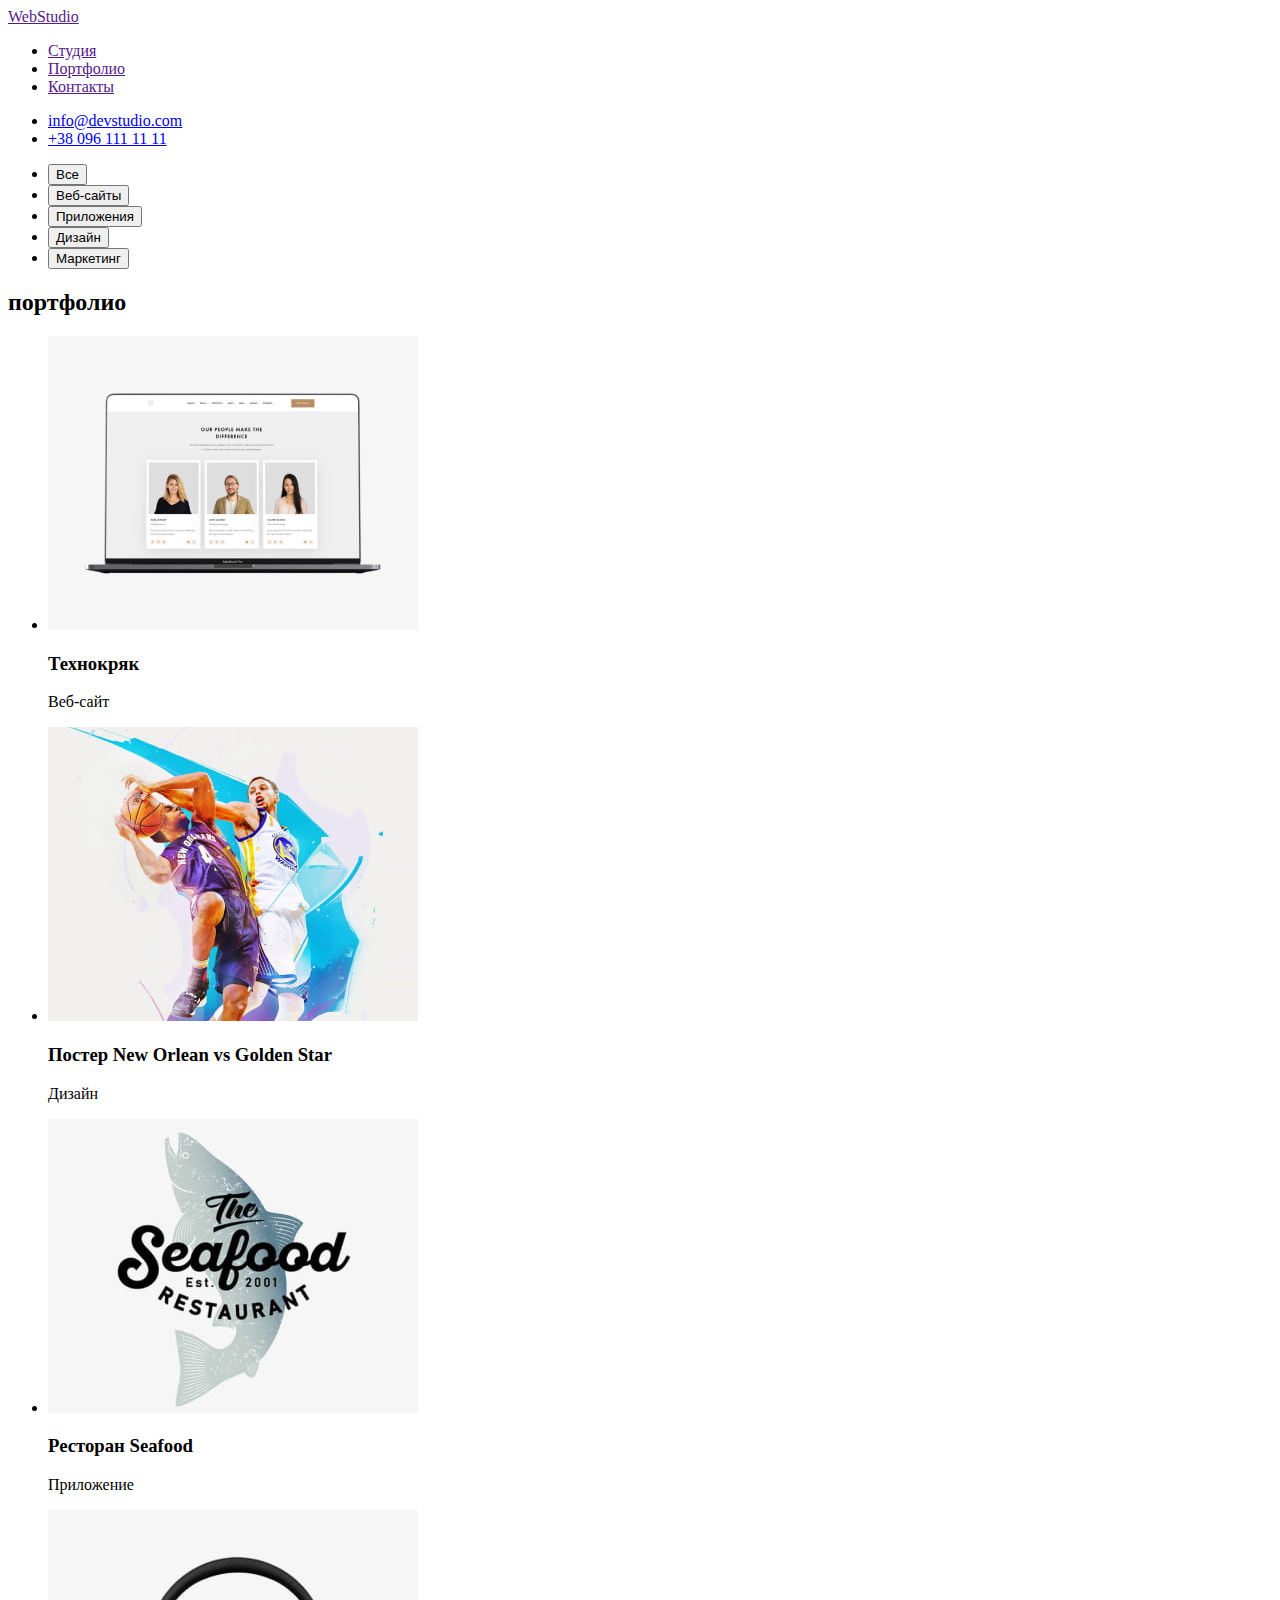
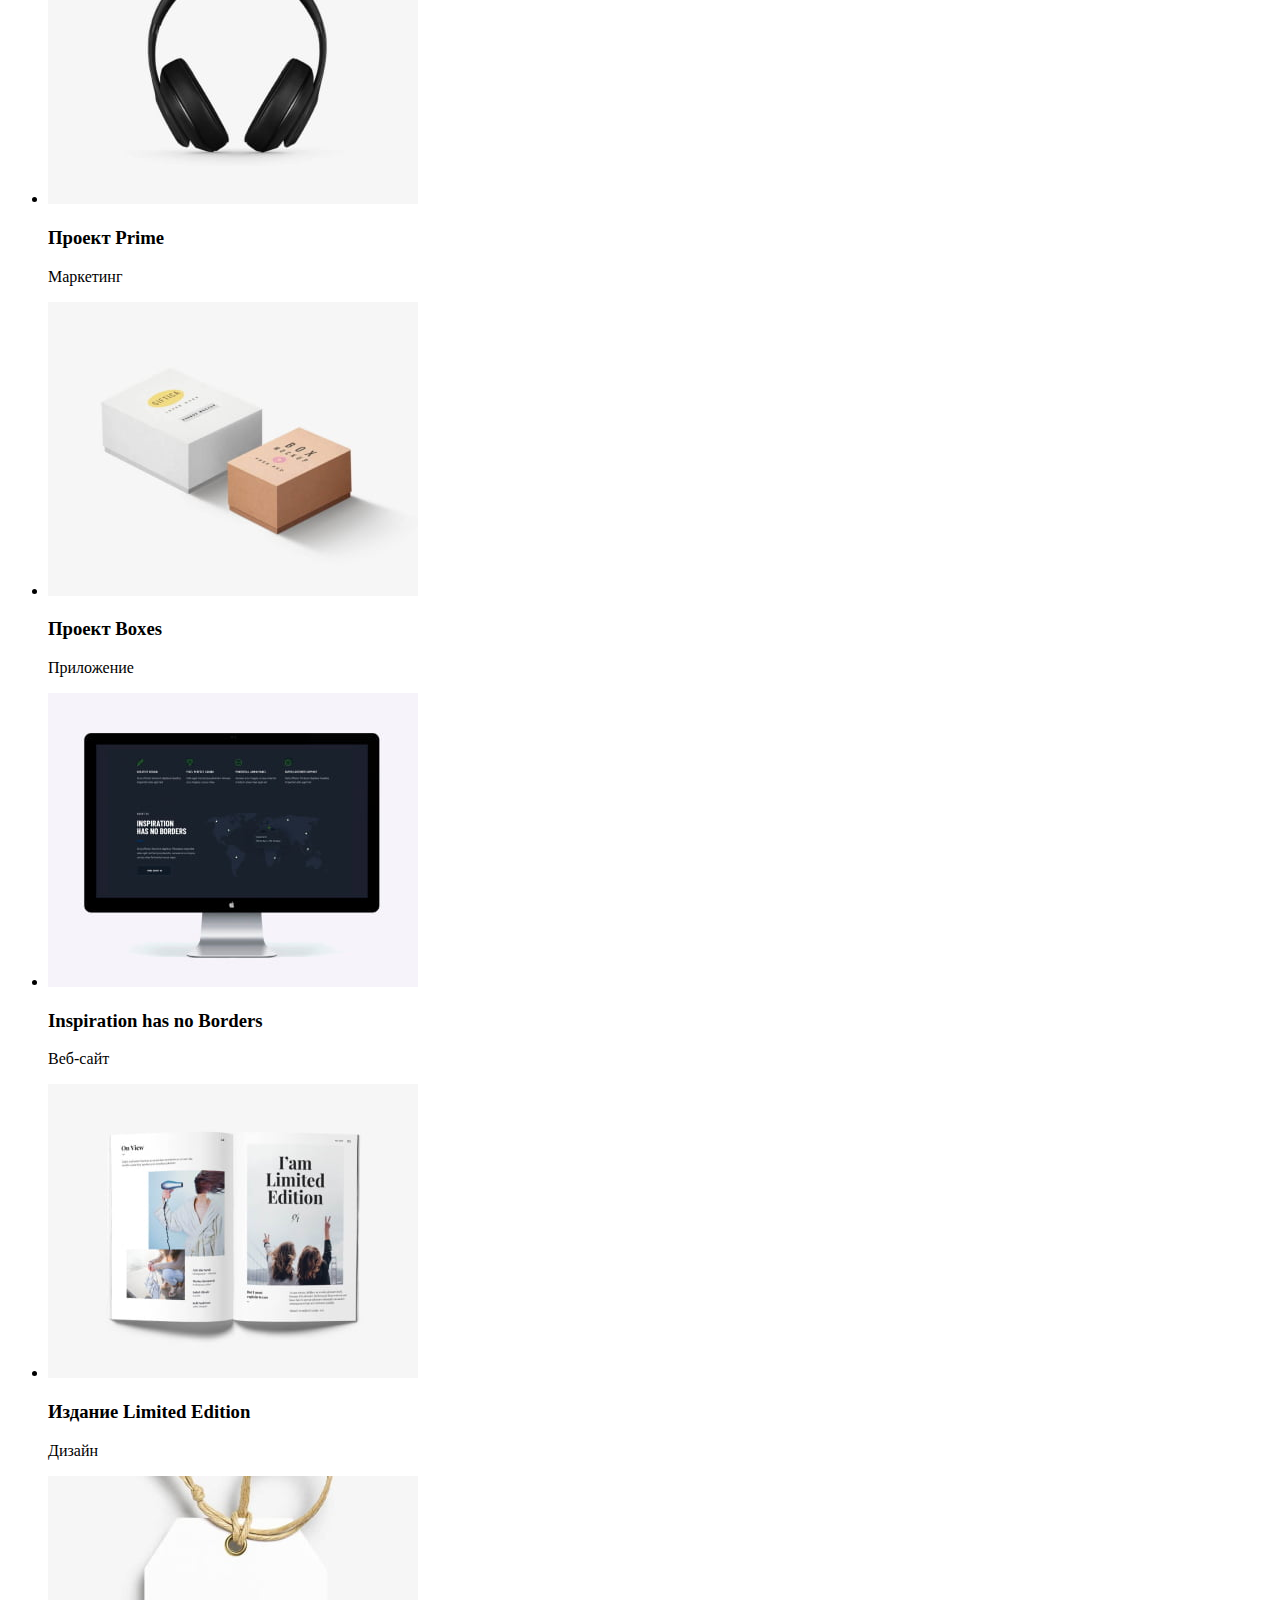
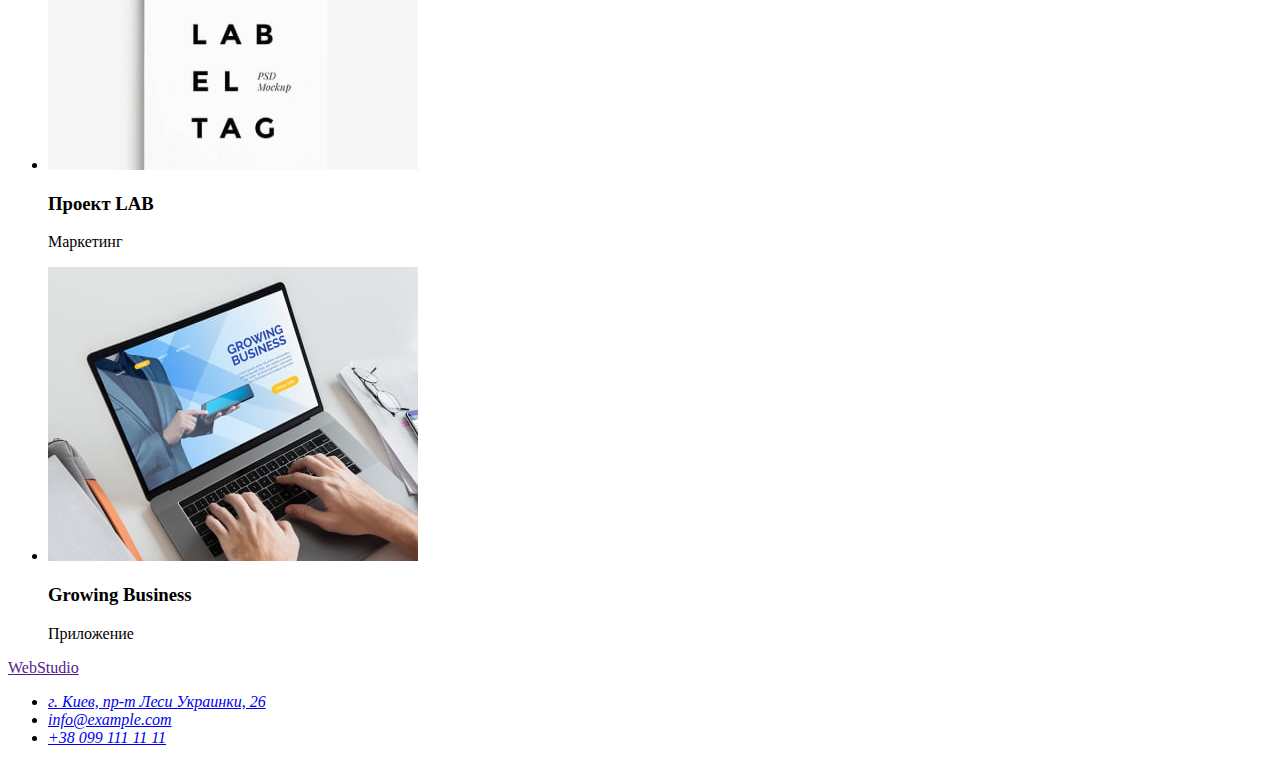
==== portfolio.html @ 06f31176 "Добавляет разметку страницы портфолио" ====
<!DOCTYPE html>
<html lang="ru">
<head>
    <meta charset="UTF-8">
    <meta http-equiv="X-UA-Compatible" content="IE=edge">
    <meta name="viewport" content="width=device-width, initial-scale=1.0">
    <title>Document</title>
</head>
<body>
    <!-- Шапка страницы -->
    <header>
        <nav>
            <a href="">WebStudio</a>
            <ul>
                <li><a href="">Студия</a></li>
                <li><a href="">Портфолио</a></li>
                <li><a href="">Контакты</a></li>
            </ul>
        </nav>
        <ul>
            <li><a href="mailto:info@devstudio.com">info@devstudio.com</a></li>
            <li><a href="tel:+380961111111">+38 096 111 11 11</a></li>
        </ul>
    </header>

    <main>

        <!-- Фильтр портфолио (список кнопок) -->
        <section>
            <ul>
                <li><button type="button">Все</button></li>
                <li><button type="button">Веб-сайты</button></li>
                <li><button type="button">Приложения</button></li>
                <li><button type="button">Дизайн</button></li>
                <li><button type="button">Маркетинг</button></li>
            </ul>
        </section>
        
        <!-- Портфолио -->
        <section>
            <h2>портфолио</h2>

            <ul>
                <li>
                    <img src="./images/tehnokryak.jpg" alt="Веб-сайт Технокряк" width="370" height="294">
                    <h3>Технокряк</h3>
                    <p>Веб-сайт</p>
                </li>
                <li>
                    <img src="./images/poster-new-orlean.jpg" alt="постер два баскетболиста" width="370" height="294">
                    <h3>Постер New Orlean vs Golden Star</h3>
                    <p>Дизайн</p>
                </li>
                <li>
                    <img src="./images/restoran-seafood.jpg" alt="логотип ресторана" width="370" height="294">
                    <h3>Ресторан Seafood</h3>
                    <p>Приложение</p>
                </li>
                <li>
                    <img src="./images/project-prime.jpg" alt="наушники" width="370" height="294">
                    <h3>Проект Prime</h3>
                    <p>Маркетинг</p>
                </li>
                <li>
                    <img src="./images/project-boxes.jpg" alt="две коробки" width="370" height="294">
                    <h3>Проект Boxes</h3>
                    <p>Приложение</p>
                </li>
                <li>
                    <img src="./images/inspiration-borders.jpg" alt="монитор" width="370" height="294">
                    <h3>Inspiration has no Borders</h3>
                    <p>Веб-сайт</p>
                </li>
                <li>
                    <img src="./images/edition-limited-edition.jpg" alt="открытая книга" width="370" height="294">
                    <h3>Издание Limited Edition</h3>
                    <p>Дизайн</p>
                </li>
                <li>
                    <img src="./images/project-lab.jpg" alt="лейбл" width="370" height="294">
                    <h3>Проект LAB</h3>
                    <p>Маркетинг</p>
                </li>
                <li>
                    <img src="./images/growing-business.jpg" alt="ноутбук" width="370" height="294">
                    <h3>Growing Business</h3>
                    <p>Приложение</p>
                </li>
            </ul>
        </section>

    </main>


    <!-- Футер -->
    <footer>
        <a href="">WebStudio</a>
        <address>
            <ul>
                <li><a href="https://goo.gl/maps/oN1pxfbENTT59FB37">г. Киев, пр-т Леси Украинки, 26</a></li>
                <li><a href="mailto:info@example.com">info@example.com</a></li>
                <li><a href="tel:+380991111111">+38 099 111 11 11</a></li>
            </ul>
        </address>
    </footer>
</body>
</html>
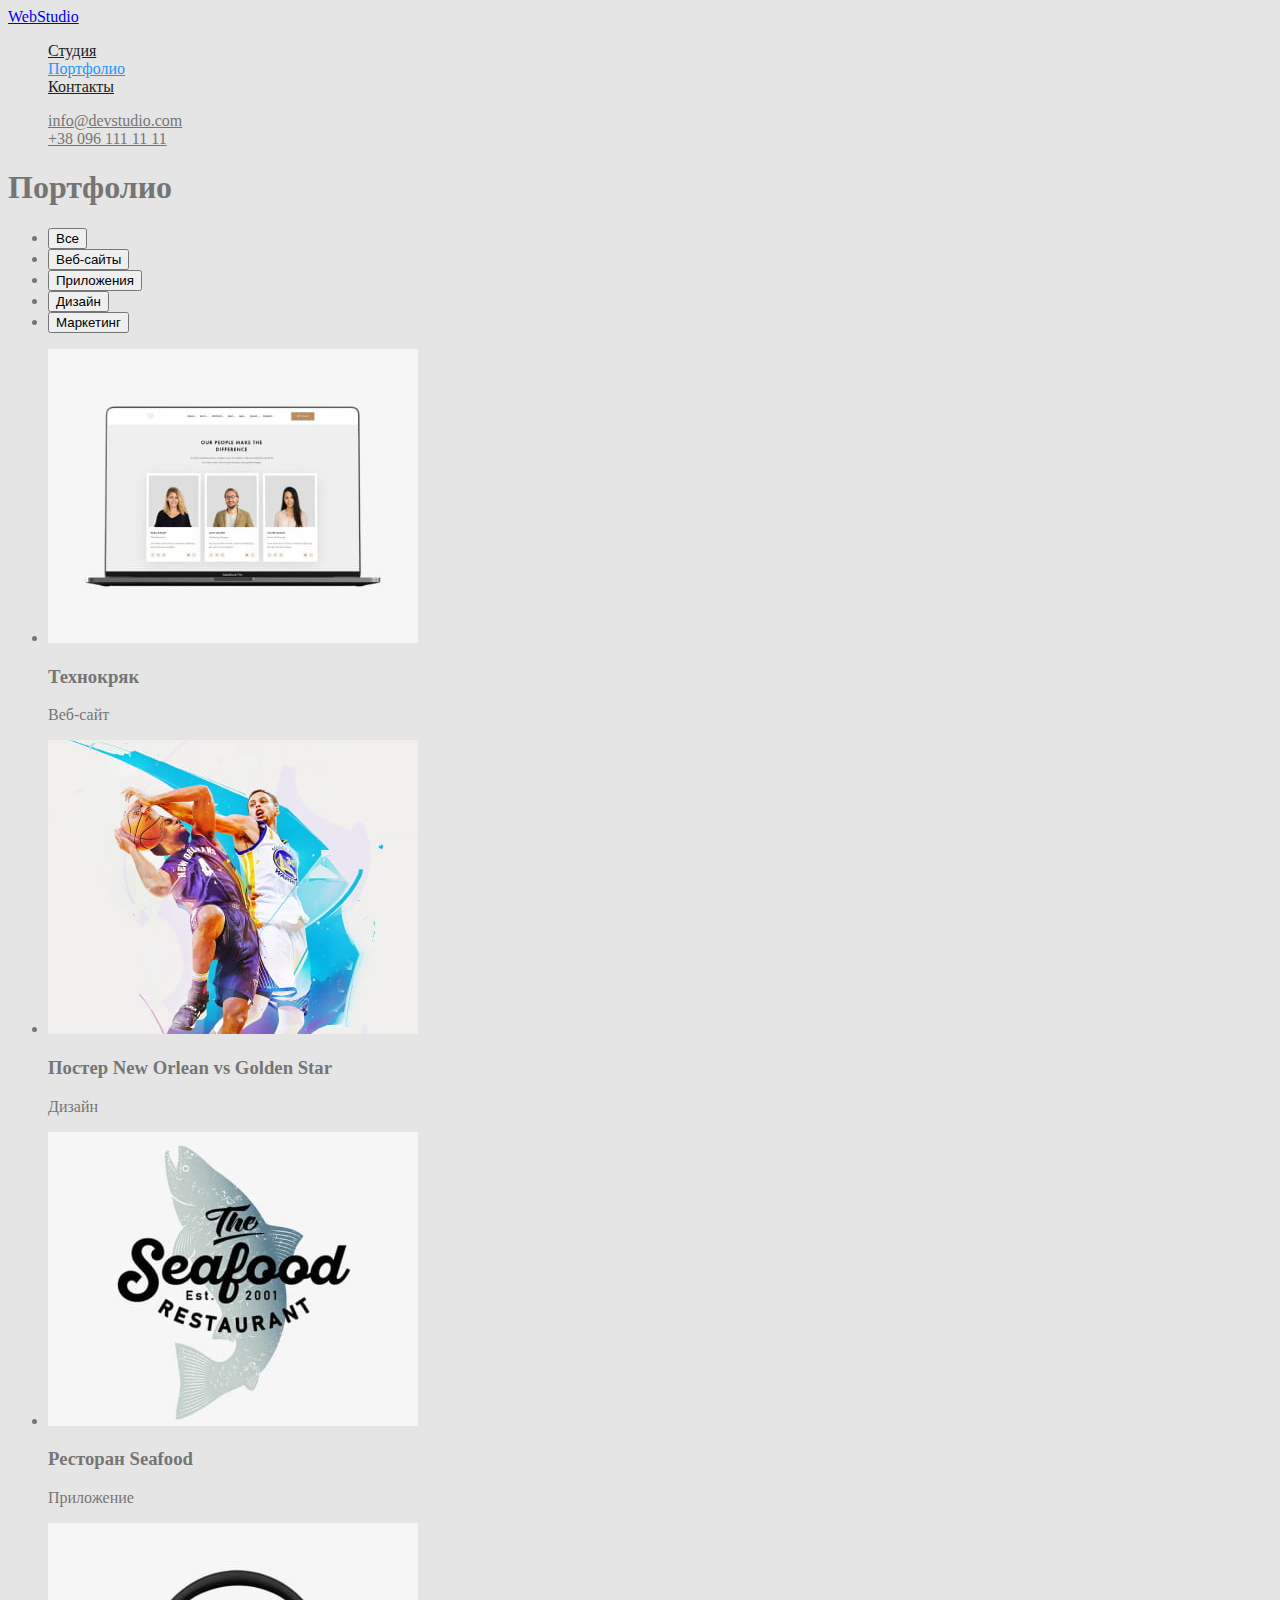
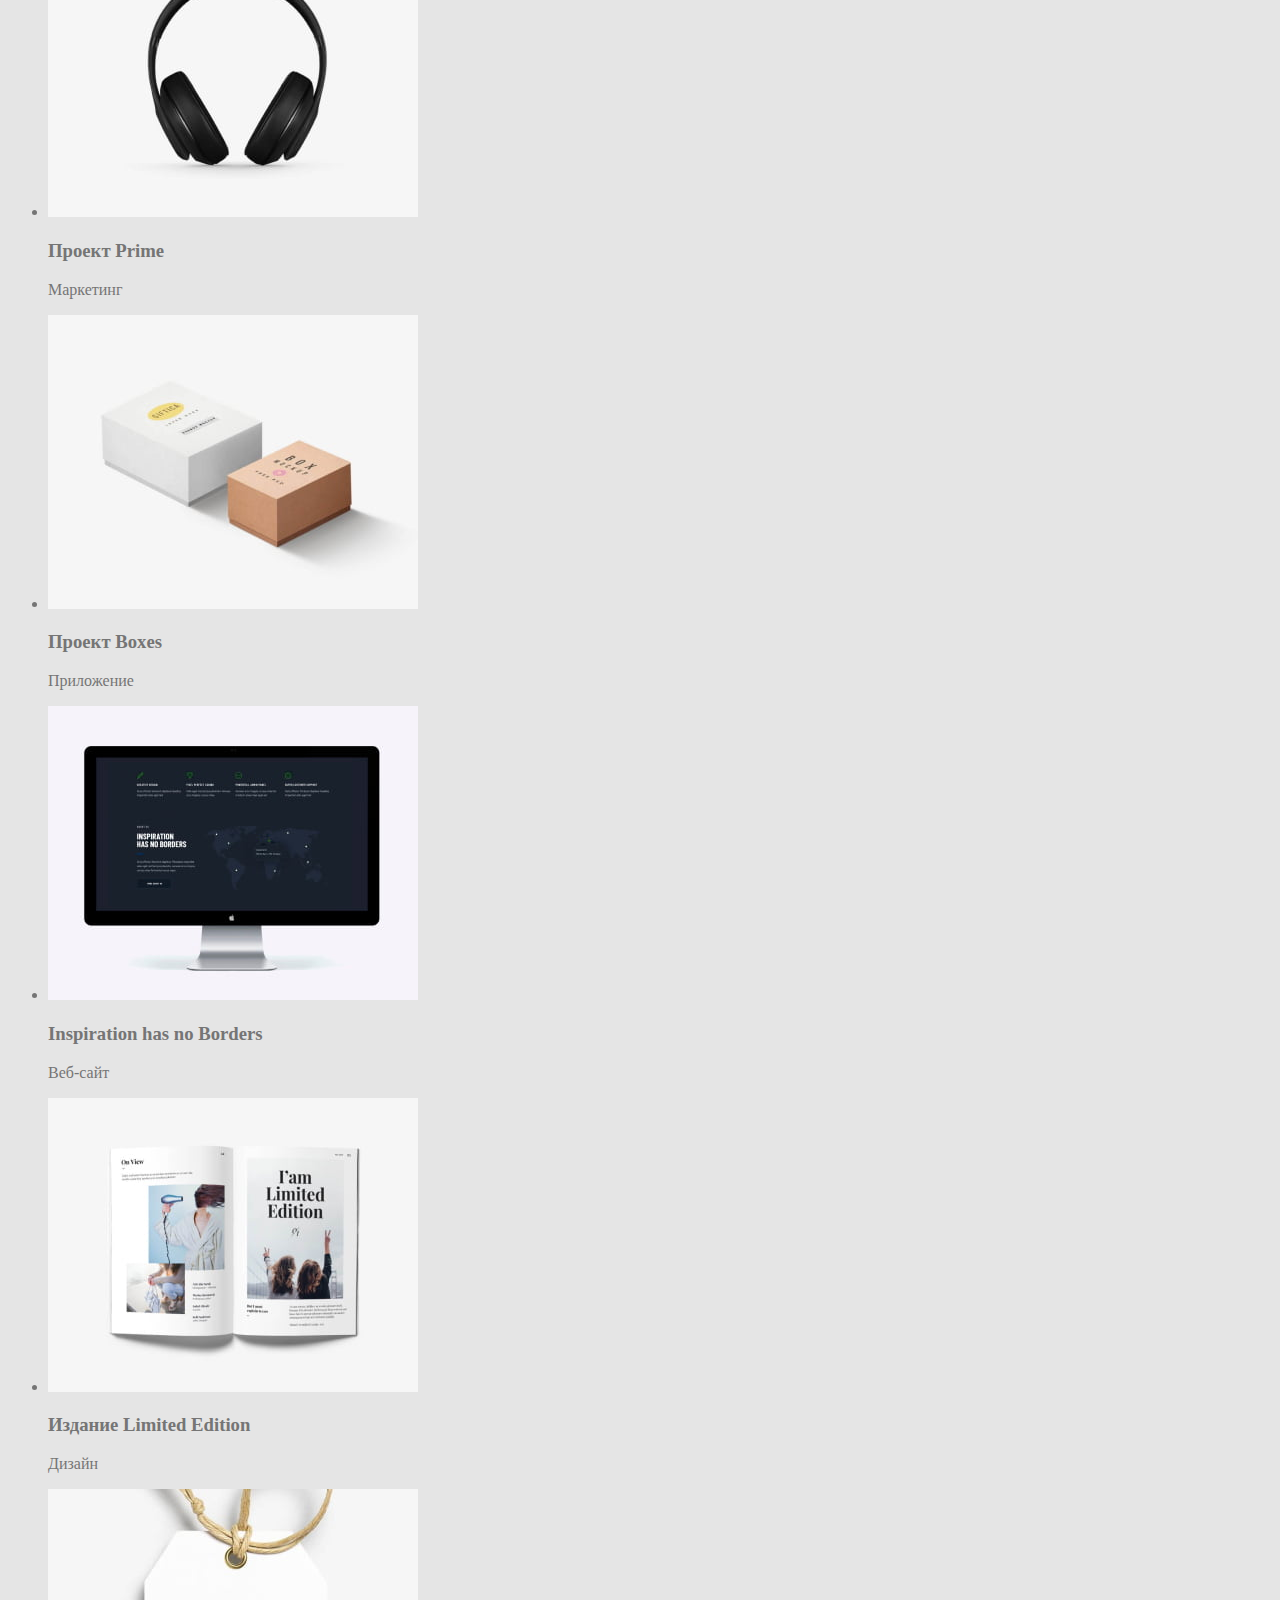
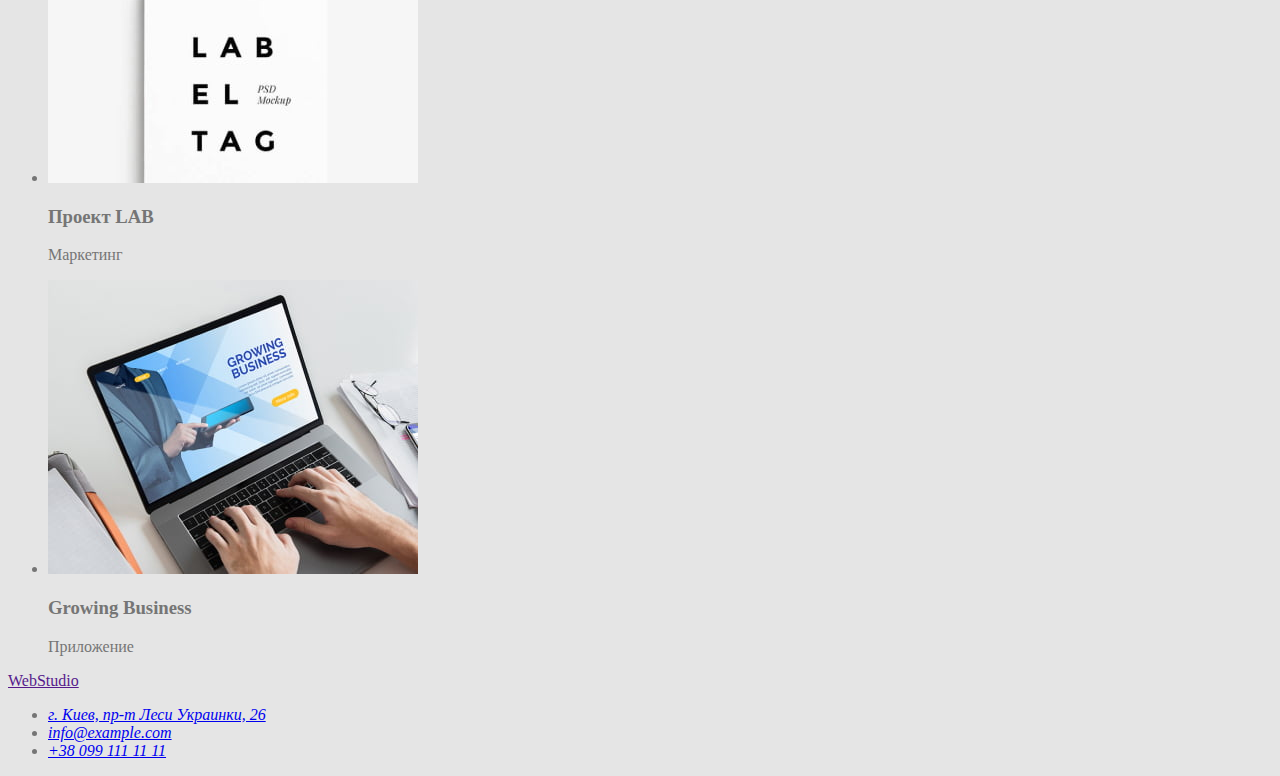
==== commit 4a84e23f: "Добавляет стили цвета на главную страницу" ====
--- a/portfolio.html
+++ b/portfolio.html
@@ -1,107 +1,121 @@
 <!DOCTYPE html>
 <html lang="ru">
-<head>
-    <meta charset="UTF-8">
-    <meta http-equiv="X-UA-Compatible" content="IE=edge">
-    <meta name="viewport" content="width=device-width, initial-scale=1.0">
+  <head>
+    <meta charset="UTF-8" />
+    <meta http-equiv="X-UA-Compatible" content="IE=edge" />
+    <meta name="viewport" content="width=device-width, initial-scale=1.0" />
     <title>Document</title>
-</head>
-<body>
+    <link rel="stylesheet" href="./css/style.css" />
+  </head>
+  <body>
     <!-- Шапка страницы -->
-    <header>
-        <nav>
-            <a href="">WebStudio</a>
-            <ul>
-                <li><a href="">Студия</a></li>
-                <li><a href="">Портфолио</a></li>
-                <li><a href="">Контакты</a></li>
-            </ul>
-        </nav>
-        <ul>
-            <li><a href="mailto:info@devstudio.com">info@devstudio.com</a></li>
-            <li><a href="tel:+380961111111">+38 096 111 11 11</a></li>
+    <header class="page-header">
+      <nav>
+        <a href="./index.html"><span class="logo-color">Web</span>Studio</a>
+        <ul class="site-nav list">
+          <li><a href="./index.html" class="link">Студия</a></li>
+          <li><a href="./portfolio.html" class="link current">Портфолио</a></li>
+          <li><a href="" class="link">Контакты</a></li>
         </ul>
+      </nav>
+      <ul class="contaсt-form list">
+        <li>
+          <a href="mailto:info@devstudio.com" class="link">info@devstudio.com</a>
+        </li>
+        <li><a href="tel:+380961111111" class="link">+38 096 111 11 11</a></li>
+      </ul>
     </header>
 
+    <!-- Примеры работ -->
     <main>
+      <section>
+        <h1>Портфолио</h1>
 
-        <!-- Фильтр портфолио (список кнопок) -->
-        <section>
-            <ul>
-                <li><button type="button">Все</button></li>
-                <li><button type="button">Веб-сайты</button></li>
-                <li><button type="button">Приложения</button></li>
-                <li><button type="button">Дизайн</button></li>
-                <li><button type="button">Маркетинг</button></li>
-            </ul>
-        </section>
-        
-        <!-- Портфолио -->
-        <section>
-            <h2>портфолио</h2>
+        <ul>
+          <li><button type="button">Все</button></li>
+          <li><button type="button">Веб-сайты</button></li>
+          <li><button type="button">Приложения</button></li>
+          <li><button type="button">Дизайн</button></li>
+          <li><button type="button">Маркетинг</button></li>
+        </ul>
 
-            <ul>
-                <li>
-                    <img src="./images/tehnokryak.jpg" alt="Веб-сайт Технокряк" width="370" height="294">
-                    <h3>Технокряк</h3>
-                    <p>Веб-сайт</p>
-                </li>
-                <li>
-                    <img src="./images/poster-new-orlean.jpg" alt="постер два баскетболиста" width="370" height="294">
-                    <h3>Постер New Orlean vs Golden Star</h3>
-                    <p>Дизайн</p>
-                </li>
-                <li>
-                    <img src="./images/restoran-seafood.jpg" alt="логотип ресторана" width="370" height="294">
-                    <h3>Ресторан Seafood</h3>
-                    <p>Приложение</p>
-                </li>
-                <li>
-                    <img src="./images/project-prime.jpg" alt="наушники" width="370" height="294">
-                    <h3>Проект Prime</h3>
-                    <p>Маркетинг</p>
-                </li>
-                <li>
-                    <img src="./images/project-boxes.jpg" alt="две коробки" width="370" height="294">
-                    <h3>Проект Boxes</h3>
-                    <p>Приложение</p>
-                </li>
-                <li>
-                    <img src="./images/inspiration-borders.jpg" alt="монитор" width="370" height="294">
-                    <h3>Inspiration has no Borders</h3>
-                    <p>Веб-сайт</p>
-                </li>
-                <li>
-                    <img src="./images/edition-limited-edition.jpg" alt="открытая книга" width="370" height="294">
-                    <h3>Издание Limited Edition</h3>
-                    <p>Дизайн</p>
-                </li>
-                <li>
-                    <img src="./images/project-lab.jpg" alt="лейбл" width="370" height="294">
-                    <h3>Проект LAB</h3>
-                    <p>Маркетинг</p>
-                </li>
-                <li>
-                    <img src="./images/growing-business.jpg" alt="ноутбук" width="370" height="294">
-                    <h3>Growing Business</h3>
-                    <p>Приложение</p>
-                </li>
-            </ul>
-        </section>
-
+        <ul>
+          <li>
+            <img src="./images/tehnokryak.jpg" alt="Веб-сайт Технокряк" width="370" height="294" />
+            <h3>Технокряк</h3>
+            <p>Веб-сайт</p>
+          </li>
+          <li>
+            <img
+              src="./images/poster-new-orlean.jpg"
+              alt="постер два баскетболиста"
+              width="370"
+              height="294"
+            />
+            <h3>Постер New Orlean vs Golden Star</h3>
+            <p>Дизайн</p>
+          </li>
+          <li>
+            <img
+              src="./images/restoran-seafood.jpg"
+              alt="логотип ресторана"
+              width="370"
+              height="294"
+            />
+            <h3>Ресторан Seafood</h3>
+            <p>Приложение</p>
+          </li>
+          <li>
+            <img src="./images/project-prime.jpg" alt="наушники" width="370" height="294" />
+            <h3>Проект Prime</h3>
+            <p>Маркетинг</p>
+          </li>
+          <li>
+            <img src="./images/project-boxes.jpg" alt="две коробки" width="370" height="294" />
+            <h3>Проект Boxes</h3>
+            <p>Приложение</p>
+          </li>
+          <li>
+            <img src="./images/inspiration-borders.jpg" alt="монитор" width="370" height="294" />
+            <h3>Inspiration has no Borders</h3>
+            <p>Веб-сайт</p>
+          </li>
+          <li>
+            <img
+              src="./images/edition-limited-edition.jpg"
+              alt="открытая книга"
+              width="370"
+              height="294"
+            />
+            <h3>Издание Limited Edition</h3>
+            <p>Дизайн</p>
+          </li>
+          <li>
+            <img src="./images/project-lab.jpg" alt="лейбл" width="370" height="294" />
+            <h3>Проект LAB</h3>
+            <p>Маркетинг</p>
+          </li>
+          <li>
+            <img src="./images/growing-business.jpg" alt="ноутбук" width="370" height="294" />
+            <h3>Growing Business</h3>
+            <p>Приложение</p>
+          </li>
+        </ul>
+      </section>
     </main>
-
 
     <!-- Футер -->
     <footer>
-        <a href="">WebStudio</a>
-        <address>
-            <ul>
-                <li><a href="https://goo.gl/maps/oN1pxfbENTT59FB37">г. Киев, пр-т Леси Украинки, 26</a></li>
-                <li><a href="mailto:info@example.com">info@example.com</a></li>
-                <li><a href="tel:+380991111111">+38 099 111 11 11</a></li>
-            </ul>
-        </address>
+      <a href="">WebStudio</a>
+      <address>
+        <ul>
+          <li>
+            <a href="https://goo.gl/maps/oN1pxfbENTT59FB37">г. Киев, пр-т Леси Украинки, 26</a>
+          </li>
+          <li><a href="mailto:info@example.com">info@example.com</a></li>
+          <li><a href="tel:+380991111111">+38 099 111 11 11</a></li>
+        </ul>
+      </address>
     </footer>
-</body>
-</html>+  </body>
+</html>
--- a/css/style.css
+++ b/css/style.css
@@ -0,0 +1,98 @@
+/* цвет основного текста #757575 */
+
+/* цвет вторичного текста (заголовки) #212121 */
+
+/* цвет основного фона #E5E5E5 */
+
+/* цвет вторичного фона #F5F4FA */
+
+/* цвет акцента #2196F3 */
+
+/* цвет фона неактивных кнопок фильтра #F5F4FA */
+
+:root {
+  --main-text-color: #757575;
+  --secondary-color: #212121;
+  --main-background-color: #e5e5e5;
+}
+
+.list {
+  list-style: none;
+}
+
+body {
+  background-color: #e5e5e5;
+  color: #757575;
+}
+
+.header {
+  background-color: #ffffff;
+}
+
+.header-logo {
+  color: #212121;
+}
+
+.logo-row {
+  color: #2196f3;
+}
+
+.site-nav .link {
+  color: #212121;
+}
+
+.site-nav .link.current {
+  color: #2196f3;
+}
+
+.site-nav .link:hover,
+.site-nav .link:focus {
+  color: #2196f3;
+}
+
+.contaсt-form .link {
+  color: #757575;
+}
+
+.contaсt-form .link:hover,
+.contaсt-form .link:focus {
+  color: #2196f3;
+}
+
+.hero-title {
+  color: #ffffff;
+}
+
+.features-title {
+  color: #212121;
+}
+
+.services-title {
+  color: #212121;
+}
+
+.team-title {
+  color: #212121;
+}
+
+.team-subtitle {
+  color: #212121;
+}
+
+/* footer */
+
+.footer {
+  background-color: #2f303a;
+}
+
+.footer-logo {
+  color: #ffffff;
+}
+
+.footer-address {
+  color: #ffffff;
+}
+
+.footer-link {
+  color: rgba(255, 255, 255, 0.6);
+}
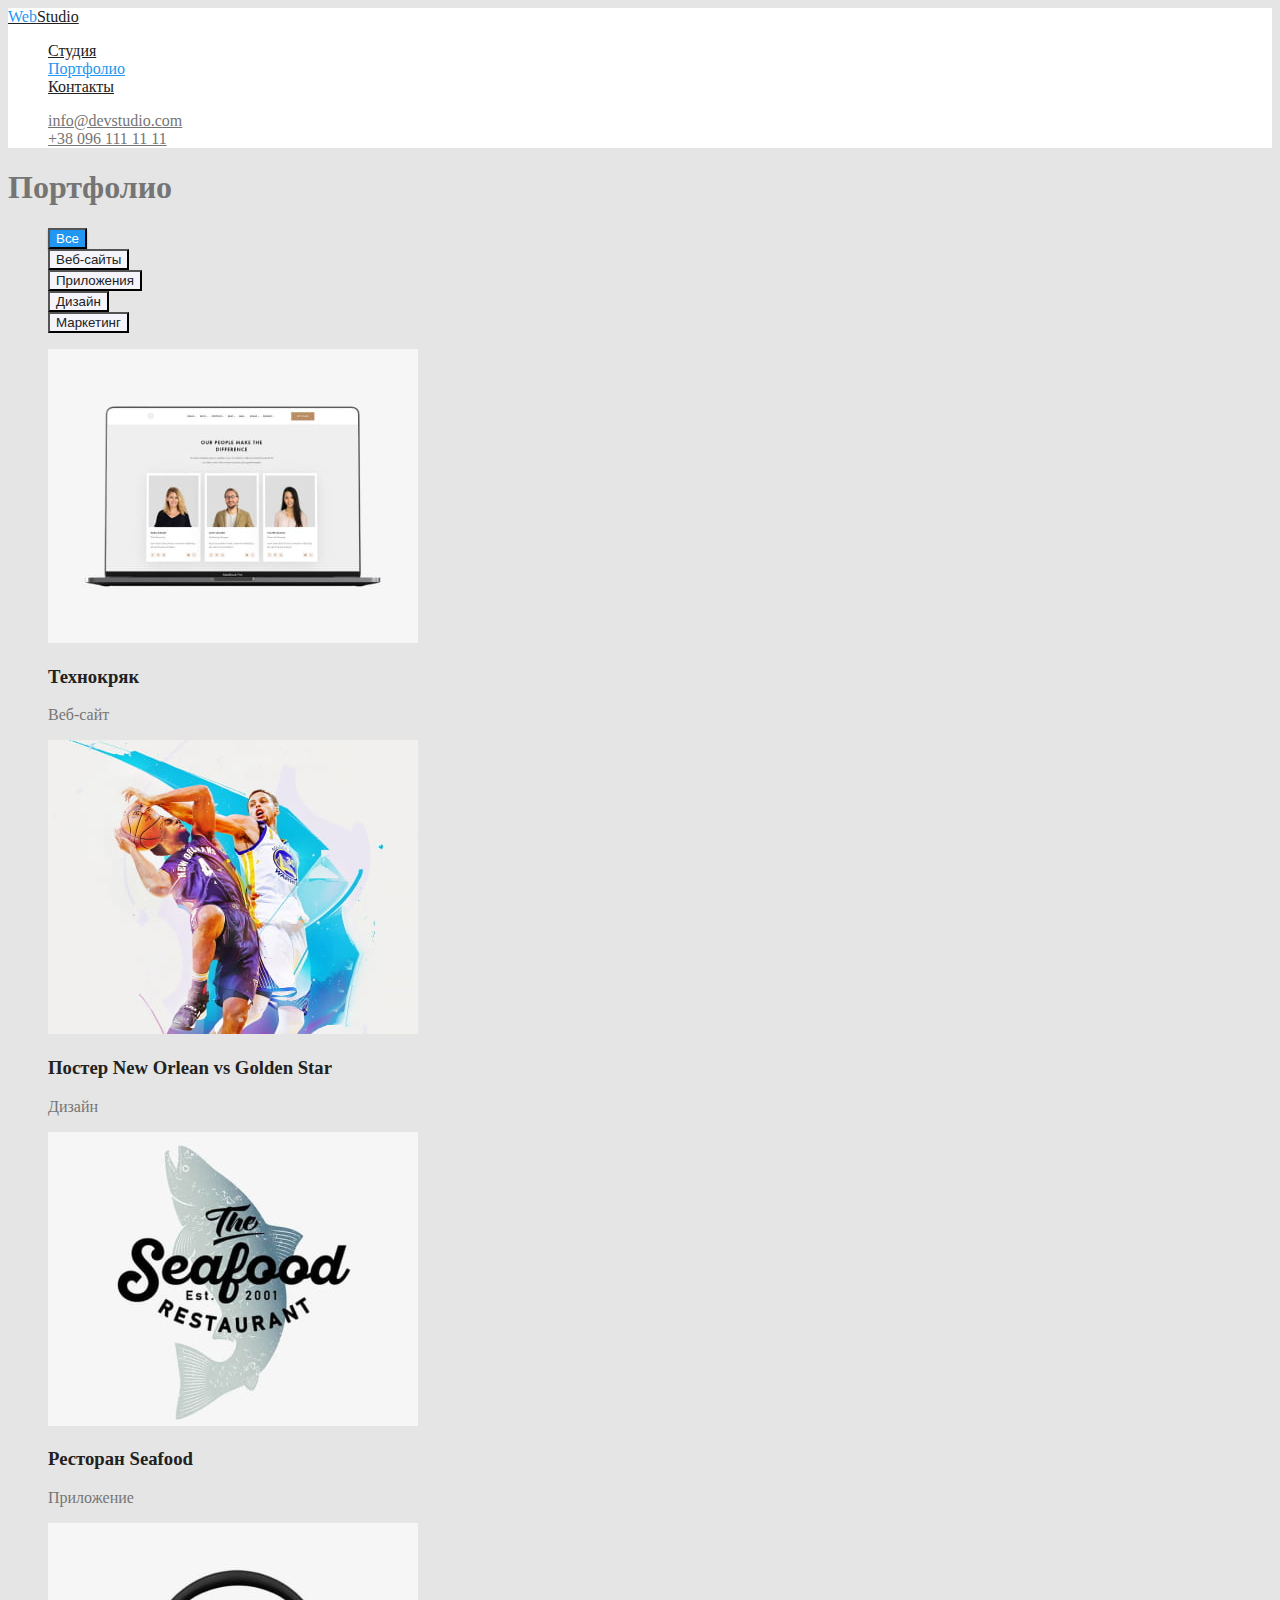
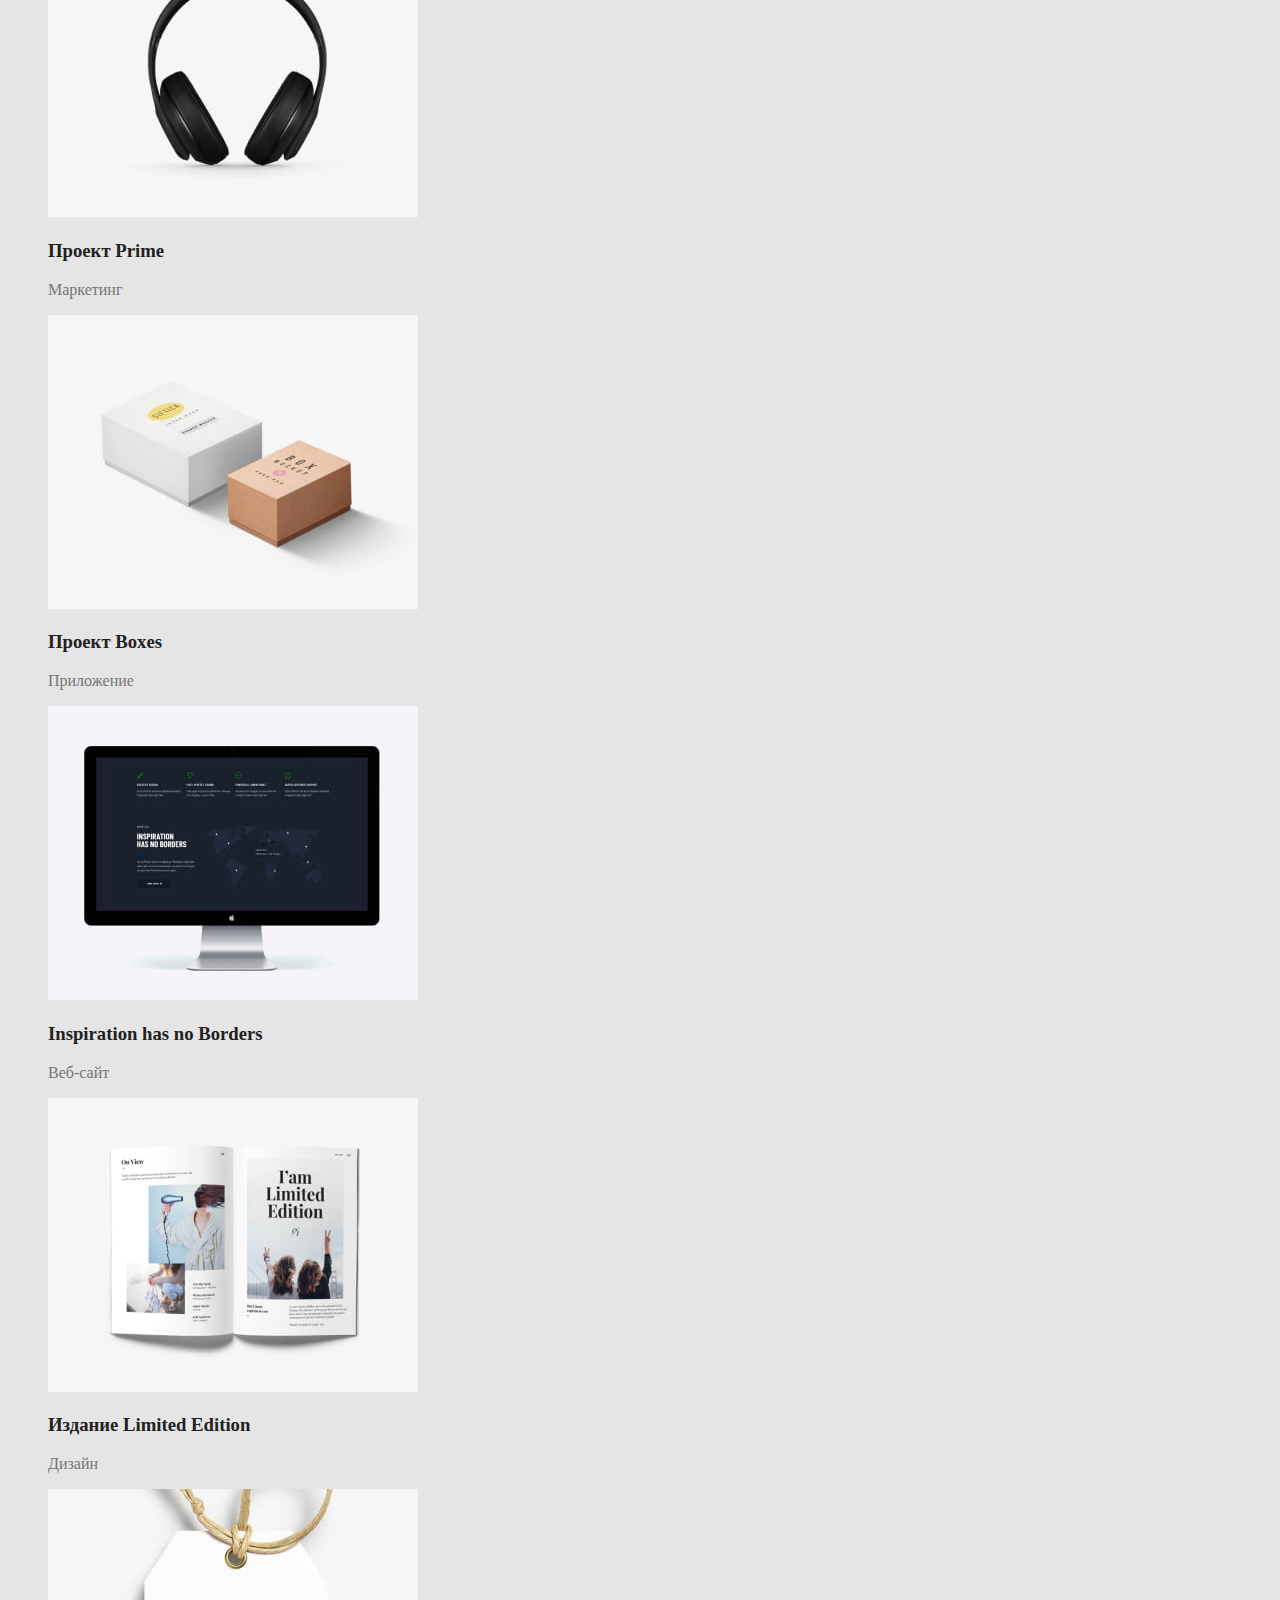
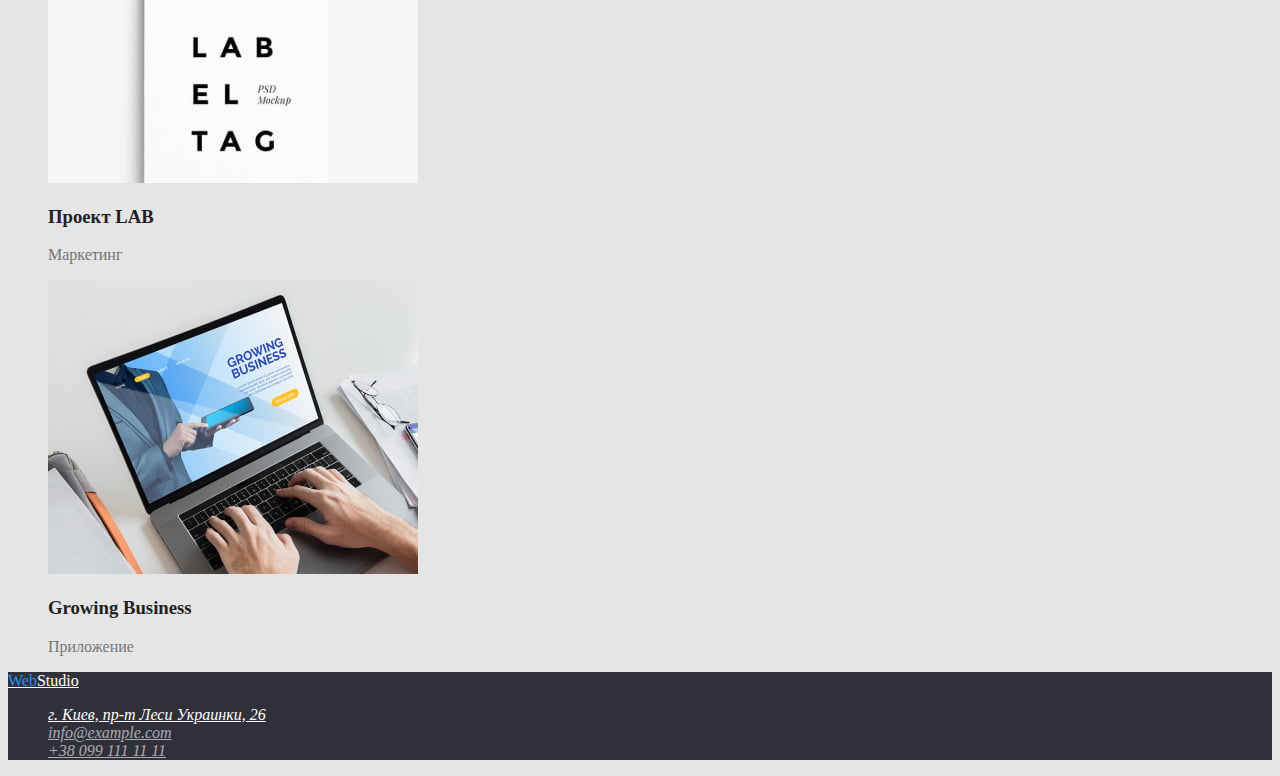
==== commit a02633d5: "Добавляет стили цвета страницы портфолио" ====
--- a/portfolio.html
+++ b/portfolio.html
@@ -9,15 +9,16 @@
   </head>
   <body>
     <!-- Шапка страницы -->
-    <header class="page-header">
+    <header class="header">
       <nav>
-        <a href="./index.html"><span class="logo-color">Web</span>Studio</a>
+        <a href="./index.html" class="header-logo"><span class="logo-row">Web</span>Studio</a>
         <ul class="site-nav list">
           <li><a href="./index.html" class="link">Студия</a></li>
           <li><a href="./portfolio.html" class="link current">Портфолио</a></li>
           <li><a href="" class="link">Контакты</a></li>
         </ul>
       </nav>
+
       <ul class="contaсt-form list">
         <li>
           <a href="mailto:info@devstudio.com" class="link">info@devstudio.com</a>
@@ -28,21 +29,21 @@
 
     <!-- Примеры работ -->
     <main>
-      <section>
+      <section class="works">
         <h1>Портфолио</h1>
 
-        <ul>
-          <li><button type="button">Все</button></li>
-          <li><button type="button">Веб-сайты</button></li>
-          <li><button type="button">Приложения</button></li>
-          <li><button type="button">Дизайн</button></li>
-          <li><button type="button">Маркетинг</button></li>
+        <ul class="works-filter list">
+          <li><button type="button" class="button primary">Все</button></li>
+          <li><button type="button" class="button">Веб-сайты</button></li>
+          <li><button type="button" class="button">Приложения</button></li>
+          <li><button type="button" class="button">Дизайн</button></li>
+          <li><button type="button" class="button">Маркетинг</button></li>
         </ul>
 
-        <ul>
+        <ul class="works-list list">
           <li>
             <img src="./images/tehnokryak.jpg" alt="Веб-сайт Технокряк" width="370" height="294" />
-            <h3>Технокряк</h3>
+            <h3 class="works-title">Технокряк</h3>
             <p>Веб-сайт</p>
           </li>
           <li>
@@ -52,7 +53,7 @@
               width="370"
               height="294"
             />
-            <h3>Постер New Orlean vs Golden Star</h3>
+            <h3 class="works-title">Постер New Orlean vs Golden Star</h3>
             <p>Дизайн</p>
           </li>
           <li>
@@ -62,22 +63,22 @@
               width="370"
               height="294"
             />
-            <h3>Ресторан Seafood</h3>
+            <h3 class="works-title">Ресторан Seafood</h3>
             <p>Приложение</p>
           </li>
           <li>
             <img src="./images/project-prime.jpg" alt="наушники" width="370" height="294" />
-            <h3>Проект Prime</h3>
+            <h3 class="works-title">Проект Prime</h3>
             <p>Маркетинг</p>
           </li>
           <li>
             <img src="./images/project-boxes.jpg" alt="две коробки" width="370" height="294" />
-            <h3>Проект Boxes</h3>
+            <h3 class="works-title">Проект Boxes</h3>
             <p>Приложение</p>
           </li>
           <li>
             <img src="./images/inspiration-borders.jpg" alt="монитор" width="370" height="294" />
-            <h3>Inspiration has no Borders</h3>
+            <h3 class="works-title">Inspiration has no Borders</h3>
             <p>Веб-сайт</p>
           </li>
           <li>
@@ -87,17 +88,17 @@
               width="370"
               height="294"
             />
-            <h3>Издание Limited Edition</h3>
+            <h3 class="works-title">Издание Limited Edition</h3>
             <p>Дизайн</p>
           </li>
           <li>
             <img src="./images/project-lab.jpg" alt="лейбл" width="370" height="294" />
-            <h3>Проект LAB</h3>
+            <h3 class="works-title">Проект LAB</h3>
             <p>Маркетинг</p>
           </li>
           <li>
             <img src="./images/growing-business.jpg" alt="ноутбук" width="370" height="294" />
-            <h3>Growing Business</h3>
+            <h3 class="works-title">Growing Business</h3>
             <p>Приложение</p>
           </li>
         </ul>
@@ -105,15 +106,17 @@
     </main>
 
     <!-- Футер -->
-    <footer>
-      <a href="">WebStudio</a>
+    <footer class="footer">
+      <a href="./index.html" class="footer-logo"><span class="logo-row">Web</span>Studio</a>
       <address>
-        <ul>
+        <ul class="footer-list list">
           <li>
-            <a href="https://goo.gl/maps/oN1pxfbENTT59FB37">г. Киев, пр-т Леси Украинки, 26</a>
+            <a href="https://goo.gl/maps/oN1pxfbENTT59FB37" class="footer-address"
+              >г. Киев, пр-т Леси Украинки, 26</a
+            >
           </li>
-          <li><a href="mailto:info@example.com">info@example.com</a></li>
-          <li><a href="tel:+380991111111">+38 099 111 11 11</a></li>
+          <li><a href="mailto:info@example.com" class="footer-link">info@example.com</a></li>
+          <li><a href="tel:+380991111111" class="footer-link">+38 099 111 11 11</a></li>
         </ul>
       </address>
     </footer>
--- a/css/style.css
+++ b/css/style.css
@@ -12,8 +12,10 @@
 
 :root {
   --main-text-color: #757575;
-  --secondary-color: #212121;
-  --main-background-color: #e5e5e5;
+  --secondary-text-color: #212121;
+  --main-bg-color: #e5e5e5;
+  --secondary-bg-color: #f5f4fa;
+  --brand-color: #2196f3;
 }
 
 .list {
@@ -22,7 +24,7 @@
 
 body {
   background-color: #e5e5e5;
-  color: #757575;
+  color: var(--main-text-color);
 }
 
 .header {
@@ -34,49 +36,55 @@
 }
 
 .logo-row {
-  color: #2196f3;
+  color: var(--brand-color);
 }
 
 .site-nav .link {
-  color: #212121;
+  color: var(--secondary-text-color);
 }
 
 .site-nav .link.current {
-  color: #2196f3;
+  color: var(--brand-color);
 }
 
 .site-nav .link:hover,
 .site-nav .link:focus {
-  color: #2196f3;
+  color: var(--brand-color);
 }
 
 .contaсt-form .link {
-  color: #757575;
+  color: var(--main-text-color);
 }
 
 .contaсt-form .link:hover,
 .contaсt-form .link:focus {
-  color: #2196f3;
+  color: var(--brand-color);
 }
 
 .hero-title {
   color: #ffffff;
 }
 
+.hero-button {
+  background-color: var(--brand-color);
+  box-shadow: rgba(0, 0, 0, 0.15);
+  color: #ffffff;
+}
+
 .features-title {
-  color: #212121;
+  color: var(--secondary-text-color);
 }
 
 .services-title {
-  color: #212121;
+  color: var(--secondary-text-color);
 }
 
 .team-title {
-  color: #212121;
+  color: var(--secondary-text-color);
 }
 
 .team-subtitle {
-  color: #212121;
+  color: var(--secondary-text-color);
 }
 
 /* footer */
@@ -96,3 +104,27 @@
 .footer-link {
   color: rgba(255, 255, 255, 0.6);
 }
+
+/* portfolio page */
+
+.button {
+  background-color: #f5f4fa;
+  color: var(--secondary-text-color);
+}
+
+.works-filter .button:hover,
+.works-filter .button:focus {
+  background-color: var(--brand-color);
+  color: #ffffff;
+}
+
+.button.primary {
+  background-color: var(--brand-color);
+  color: #ffffff;
+  box-shadow: 0px 3px 1px rgba(0, 0, 0, 0.1), 0px 1px 2px rgba(0, 0, 0, 0.08),
+    0px 2px 2px rgba(0, 0, 0, 0.12);
+}
+
+.works-title {
+  color: var(--secondary-text-color);
+}
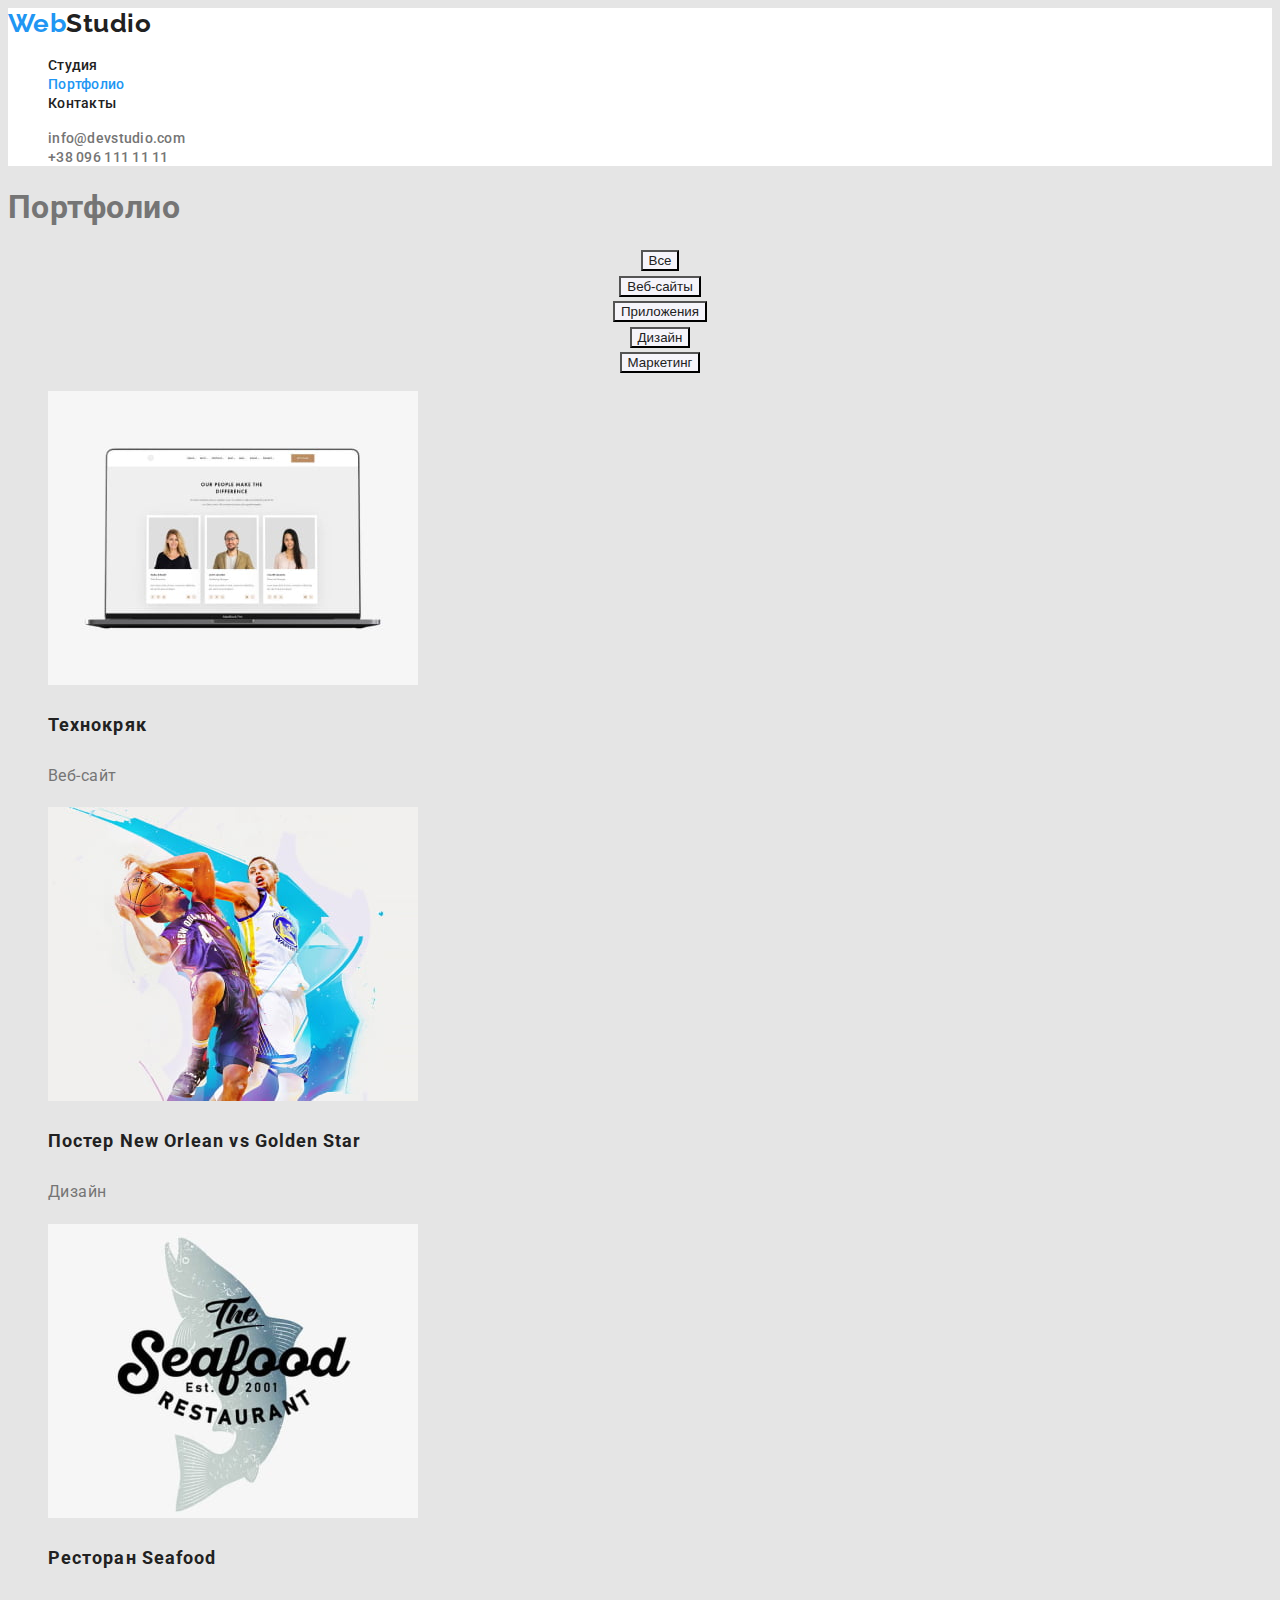
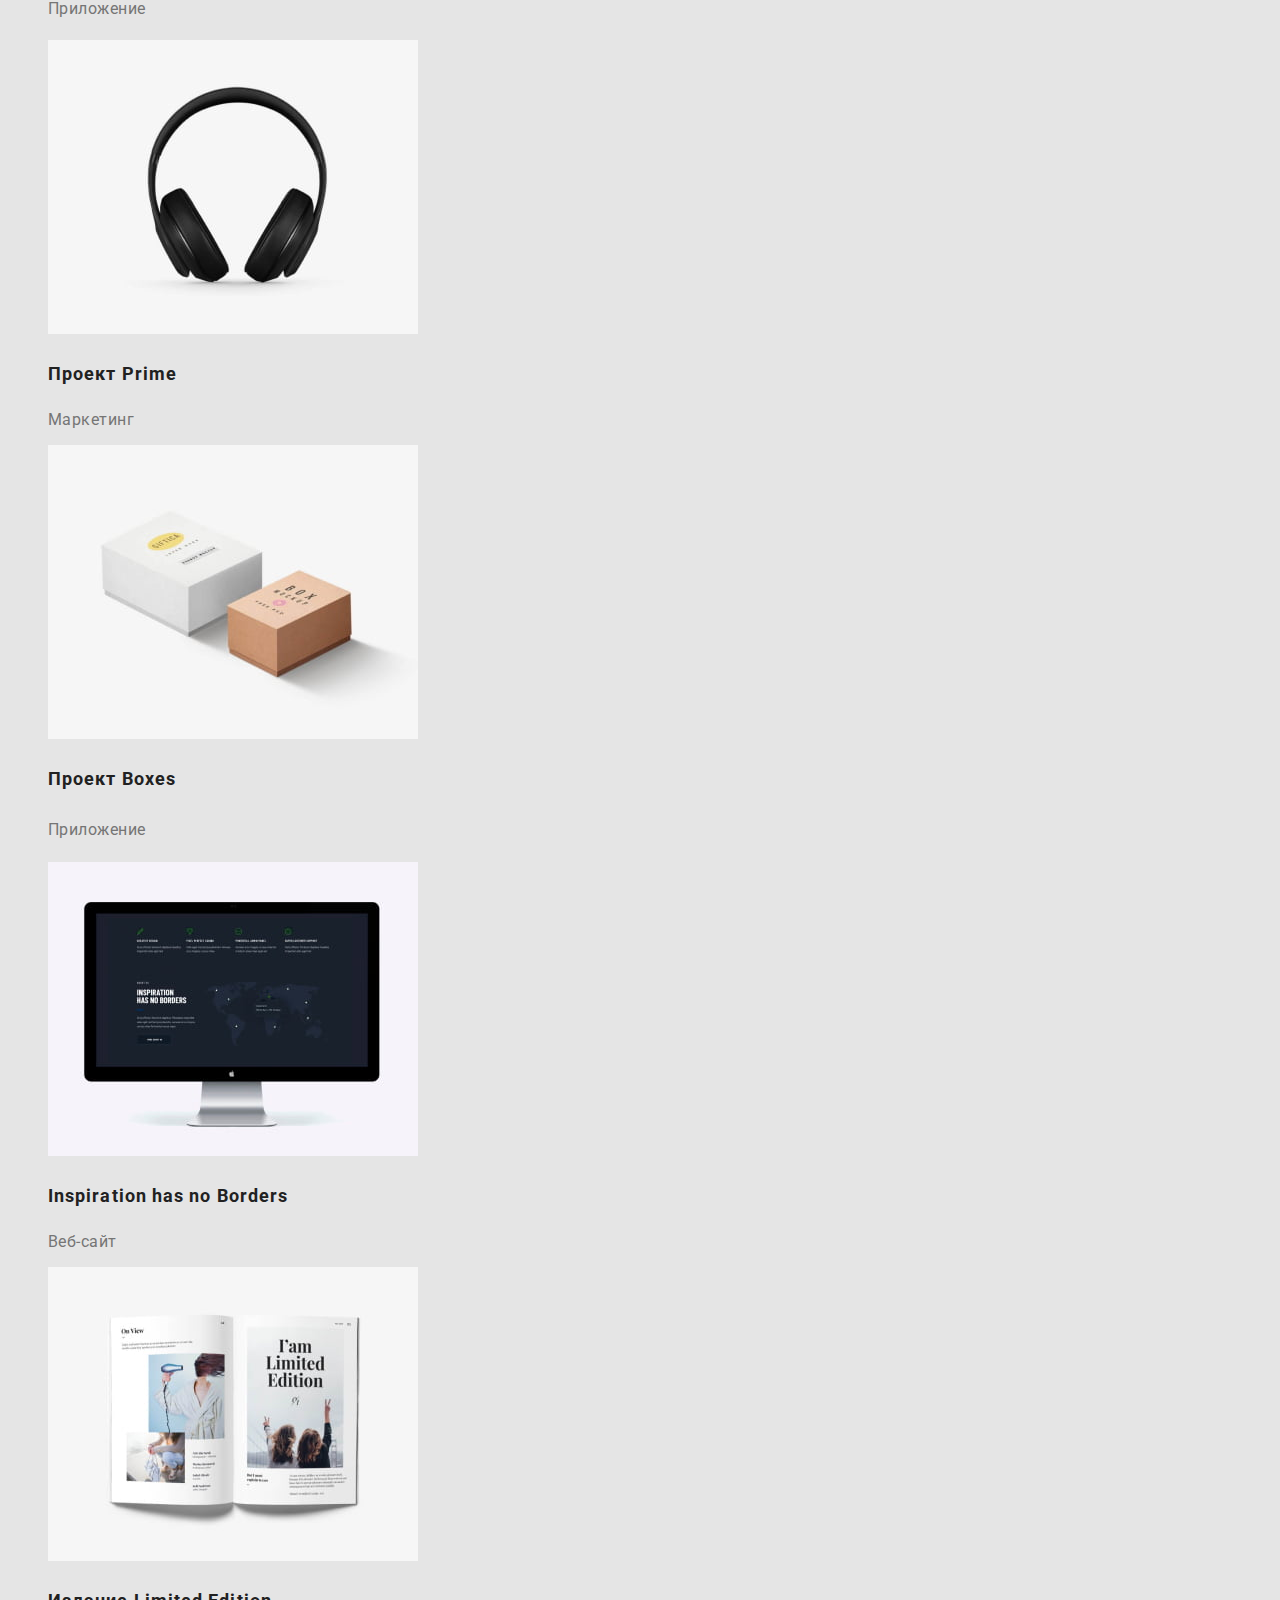
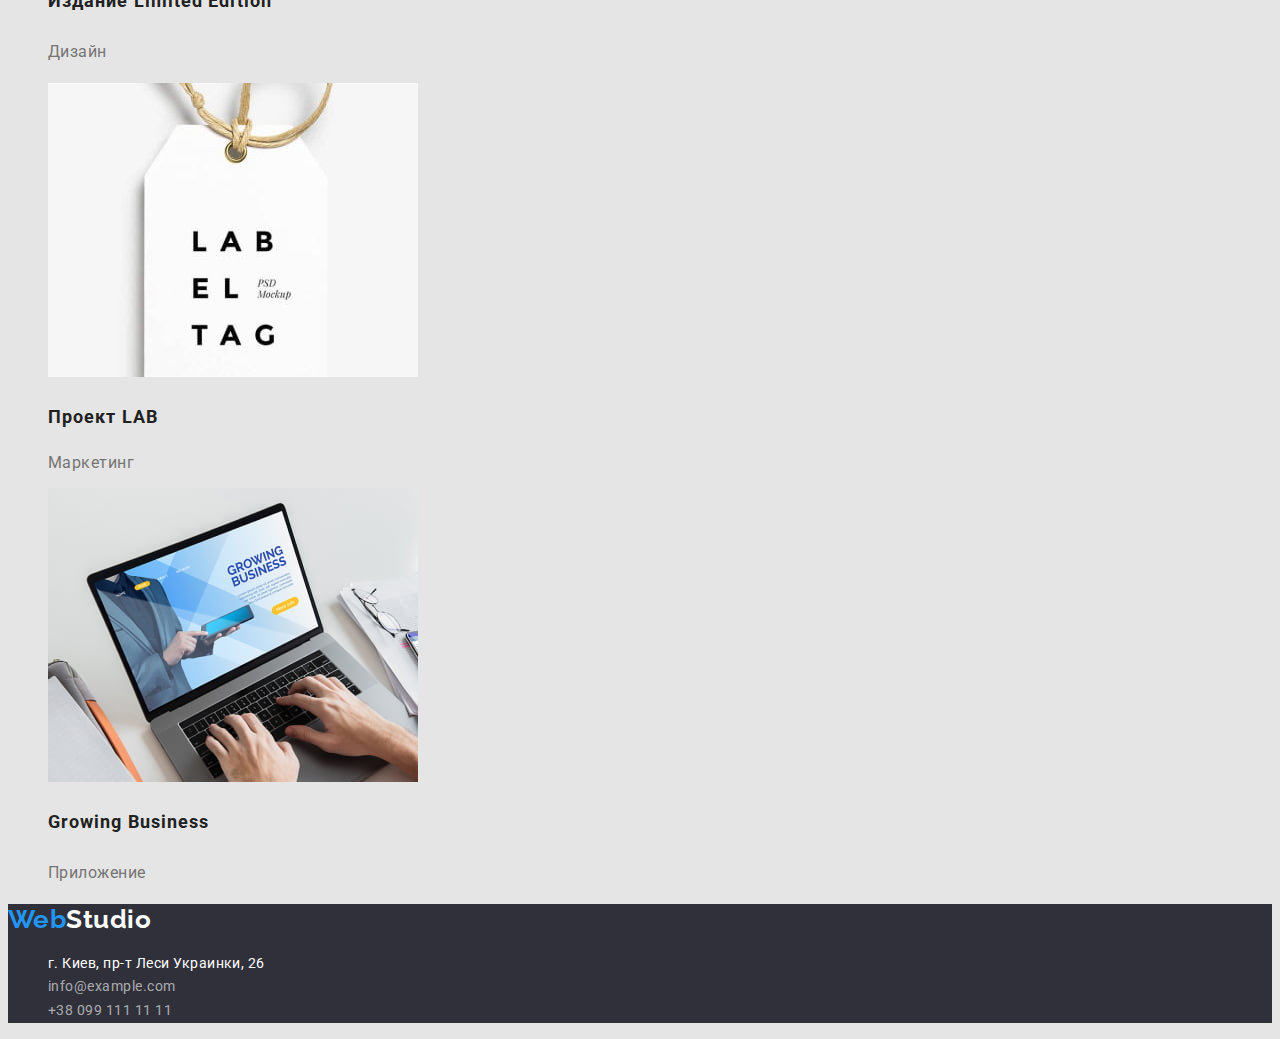
==== commit d416cf87: "Добавляет стили текстовых элементов" ====
--- a/portfolio.html
+++ b/portfolio.html
@@ -5,13 +5,17 @@
     <meta http-equiv="X-UA-Compatible" content="IE=edge" />
     <meta name="viewport" content="width=device-width, initial-scale=1.0" />
     <title>Document</title>
+    <link
+      href="https://fonts.googleapis.com/css2?family=Raleway:wght@700&family=Roboto:wght@400;500;700;900&display=swap"
+      rel="stylesheet"
+    />
     <link rel="stylesheet" href="./css/style.css" />
   </head>
   <body>
     <!-- Шапка страницы -->
     <header class="header">
       <nav>
-        <a href="./index.html" class="header-logo"><span class="logo-row">Web</span>Studio</a>
+        <a href="./index.html" class="header-logo"><span class="accent">Web</span>Studio</a>
         <ul class="site-nav list">
           <li><a href="./index.html" class="link">Студия</a></li>
           <li><a href="./portfolio.html" class="link current">Портфолио</a></li>
@@ -33,7 +37,7 @@
         <h1>Портфолио</h1>
 
         <ul class="works-filter list">
-          <li><button type="button" class="button primary">Все</button></li>
+          <li><button type="button" class="button">Все</button></li>
           <li><button type="button" class="button">Веб-сайты</button></li>
           <li><button type="button" class="button">Приложения</button></li>
           <li><button type="button" class="button">Дизайн</button></li>
@@ -44,7 +48,7 @@
           <li>
             <img src="./images/tehnokryak.jpg" alt="Веб-сайт Технокряк" width="370" height="294" />
             <h3 class="works-title">Технокряк</h3>
-            <p>Веб-сайт</p>
+            <p class="works-text">Веб-сайт</p>
           </li>
           <li>
             <img
@@ -54,7 +58,7 @@
               height="294"
             />
             <h3 class="works-title">Постер New Orlean vs Golden Star</h3>
-            <p>Дизайн</p>
+            <p class="works-text">Дизайн</p>
           </li>
           <li>
             <img
@@ -64,7 +68,7 @@
               height="294"
             />
             <h3 class="works-title">Ресторан Seafood</h3>
-            <p>Приложение</p>
+            <p class="works-text">Приложение</p>
           </li>
           <li>
             <img src="./images/project-prime.jpg" alt="наушники" width="370" height="294" />
@@ -74,7 +78,7 @@
           <li>
             <img src="./images/project-boxes.jpg" alt="две коробки" width="370" height="294" />
             <h3 class="works-title">Проект Boxes</h3>
-            <p>Приложение</p>
+            <p class="works-text">Приложение</p>
           </li>
           <li>
             <img src="./images/inspiration-borders.jpg" alt="монитор" width="370" height="294" />
@@ -89,7 +93,7 @@
               height="294"
             />
             <h3 class="works-title">Издание Limited Edition</h3>
-            <p>Дизайн</p>
+            <p class="works-text">Дизайн</p>
           </li>
           <li>
             <img src="./images/project-lab.jpg" alt="лейбл" width="370" height="294" />
@@ -99,7 +103,7 @@
           <li>
             <img src="./images/growing-business.jpg" alt="ноутбук" width="370" height="294" />
             <h3 class="works-title">Growing Business</h3>
-            <p>Приложение</p>
+            <p class="works-text">Приложение</p>
           </li>
         </ul>
       </section>
@@ -107,7 +111,7 @@
 
     <!-- Футер -->
     <footer class="footer">
-      <a href="./index.html" class="footer-logo"><span class="logo-row">Web</span>Studio</a>
+      <a href="./index.html" class="footer-logo"><span class="accent">Web</span>Studio</a>
       <address>
         <ul class="footer-list list">
           <li>
--- a/css/style.css
+++ b/css/style.css
@@ -25,6 +25,9 @@
 body {
   background-color: #e5e5e5;
   color: var(--main-text-color);
+
+  font-family: roboto, sans-serif;
+  letter-spacing: 0.03em;
 }
 
 .header {
@@ -33,14 +36,26 @@
 
 .header-logo {
   color: #212121;
-}
-
-.logo-row {
+
+  font-family: Raleway, sans-serif;
+  font-weight: 700;
+  font-size: 26px;
+  line-height: 1.2;
+  text-decoration: none;
+}
+
+.accent {
   color: var(--brand-color);
 }
 
 .site-nav .link {
   color: var(--secondary-text-color);
+
+  font-weight: 500;
+  font-size: 14px;
+  line-height: 1.1;
+  letter-spacing: 0.02em;
+  text-decoration: none;
 }
 
 .site-nav .link.current {
@@ -54,6 +69,12 @@
 
 .contaсt-form .link {
   color: var(--main-text-color);
+
+  font-weight: 500;
+  font-size: 14px;
+  line-height: 1.1;
+  letter-spacing: 0.02em;
+  text-decoration: none;
 }
 
 .contaсt-form .link:hover,
@@ -61,33 +82,87 @@
   color: var(--brand-color);
 }
 
+/* Hero */
+
 .hero-title {
   color: #ffffff;
+
+  font-weight: 900;
+  font-size: 44px;
+  line-height: 1.4;
+  text-align: center;
+  letter-spacing: 0.06em;
+  text-transform: uppercase;
 }
 
 .hero-button {
   background-color: var(--brand-color);
   box-shadow: rgba(0, 0, 0, 0.15);
   color: #ffffff;
-}
+
+  font-weight: 700;
+  font-size: 16px;
+  line-height: 1.9;
+  text-align: center;
+  letter-spacing: 0.06em;
+
+  cursor: pointer;
+}
+
+/* Features */
 
 .features-title {
   color: var(--secondary-text-color);
-}
+
+  font-weight: 700;
+  font-size: 14px;
+  line-height: 1.1;
+  text-transform: uppercase;
+}
+
+.features-text {
+  font-size: 14px;
+  line-height: 1.7;
+}
+
+/* Services */
 
 .services-title {
   color: var(--secondary-text-color);
-}
+
+  font-weight: 700;
+  font-size: 36px;
+  line-height: 1.2;
+  text-align: center;
+}
+
+/* Our team */
 
 .team-title {
   color: var(--secondary-text-color);
+
+  font-weight: 700;
+  font-size: 36px;
+  line-height: 1.2;
+  text-align: center;
 }
 
 .team-subtitle {
   color: var(--secondary-text-color);
-}
-
-/* footer */
+
+  font-weight: 500;
+  font-size: 16px;
+  line-height: 1.2;
+  text-align: center;
+}
+
+.team-text {
+  font-size: 16px;
+  line-height: 1.2;
+  text-align: center;
+}
+
+/* Footer */
 
 .footer {
   background-color: #2f303a;
@@ -95,14 +170,30 @@
 
 .footer-logo {
   color: #ffffff;
+
+  font-family: Raleway, sans-serif;
+  font-weight: 700;
+  font-size: 26px;
+  line-height: 1.2;
+  text-decoration: none;
 }
 
 .footer-address {
   color: #ffffff;
+
+  font-style: normal;
+  font-size: 14px;
+  line-height: 1.7;
+  text-decoration: none;
 }
 
 .footer-link {
   color: rgba(255, 255, 255, 0.6);
+
+  font-style: normal;
+  font-size: 14px;
+  line-height: 1.7;
+  text-decoration: none;
 }
 
 /* portfolio page */
@@ -112,19 +203,31 @@
   color: var(--secondary-text-color);
 }
 
-.works-filter .button:hover,
-.works-filter .button:focus {
+.button:hover,
+.button:focus {
   background-color: var(--brand-color);
   color: #ffffff;
-}
-
-.button.primary {
-  background-color: var(--brand-color);
-  color: #ffffff;
-  box-shadow: 0px 3px 1px rgba(0, 0, 0, 0.1), 0px 1px 2px rgba(0, 0, 0, 0.08),
-    0px 2px 2px rgba(0, 0, 0, 0.12);
+
+  cursor: pointer;
+}
+
+.works-filter {
+  font-weight: 500;
+  font-size: 16px;
+  line-height: 1.6;
+  text-align: center;
 }
 
 .works-title {
   color: var(--secondary-text-color);
-}
+
+  font-weight: 700;
+  font-size: 18px;
+  line-height: 2;
+  letter-spacing: 0.06em;
+}
+
+.works-text {
+  font-size: 16px;
+  line-height: 1.9;
+}
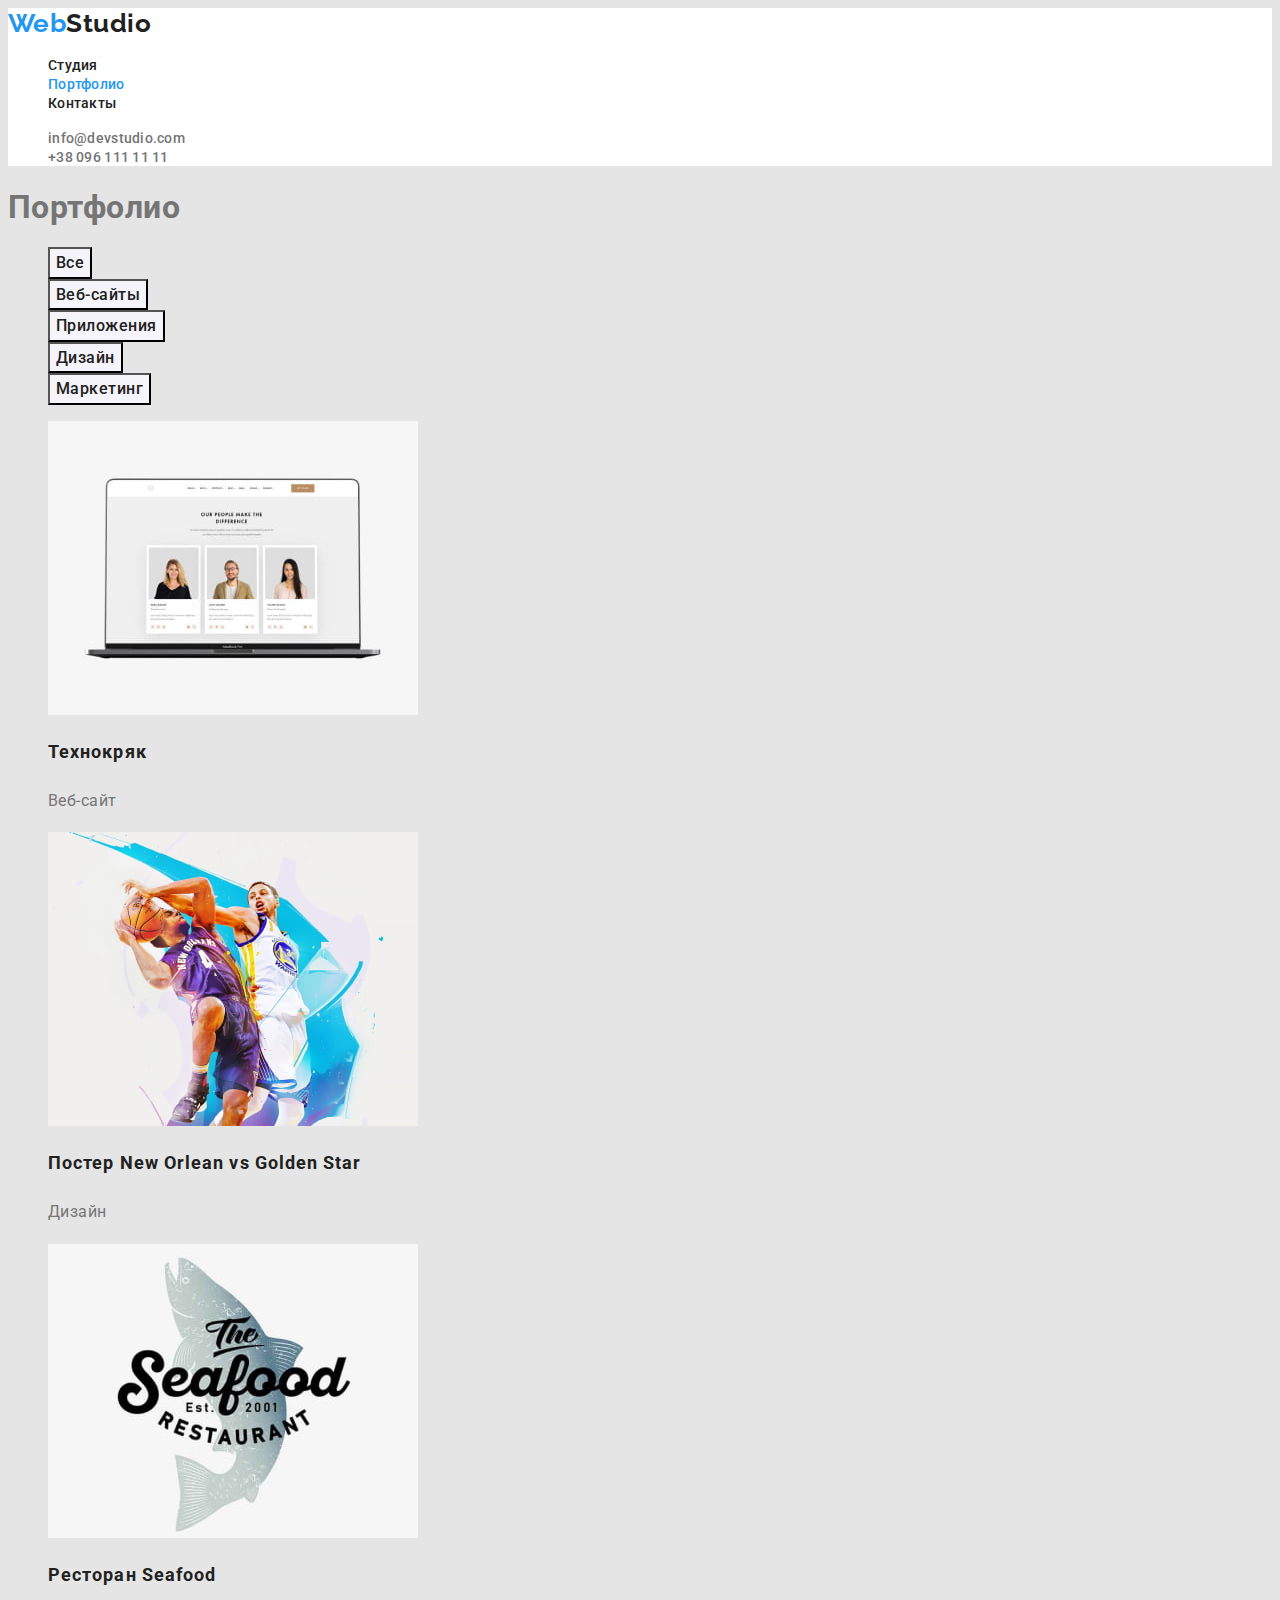
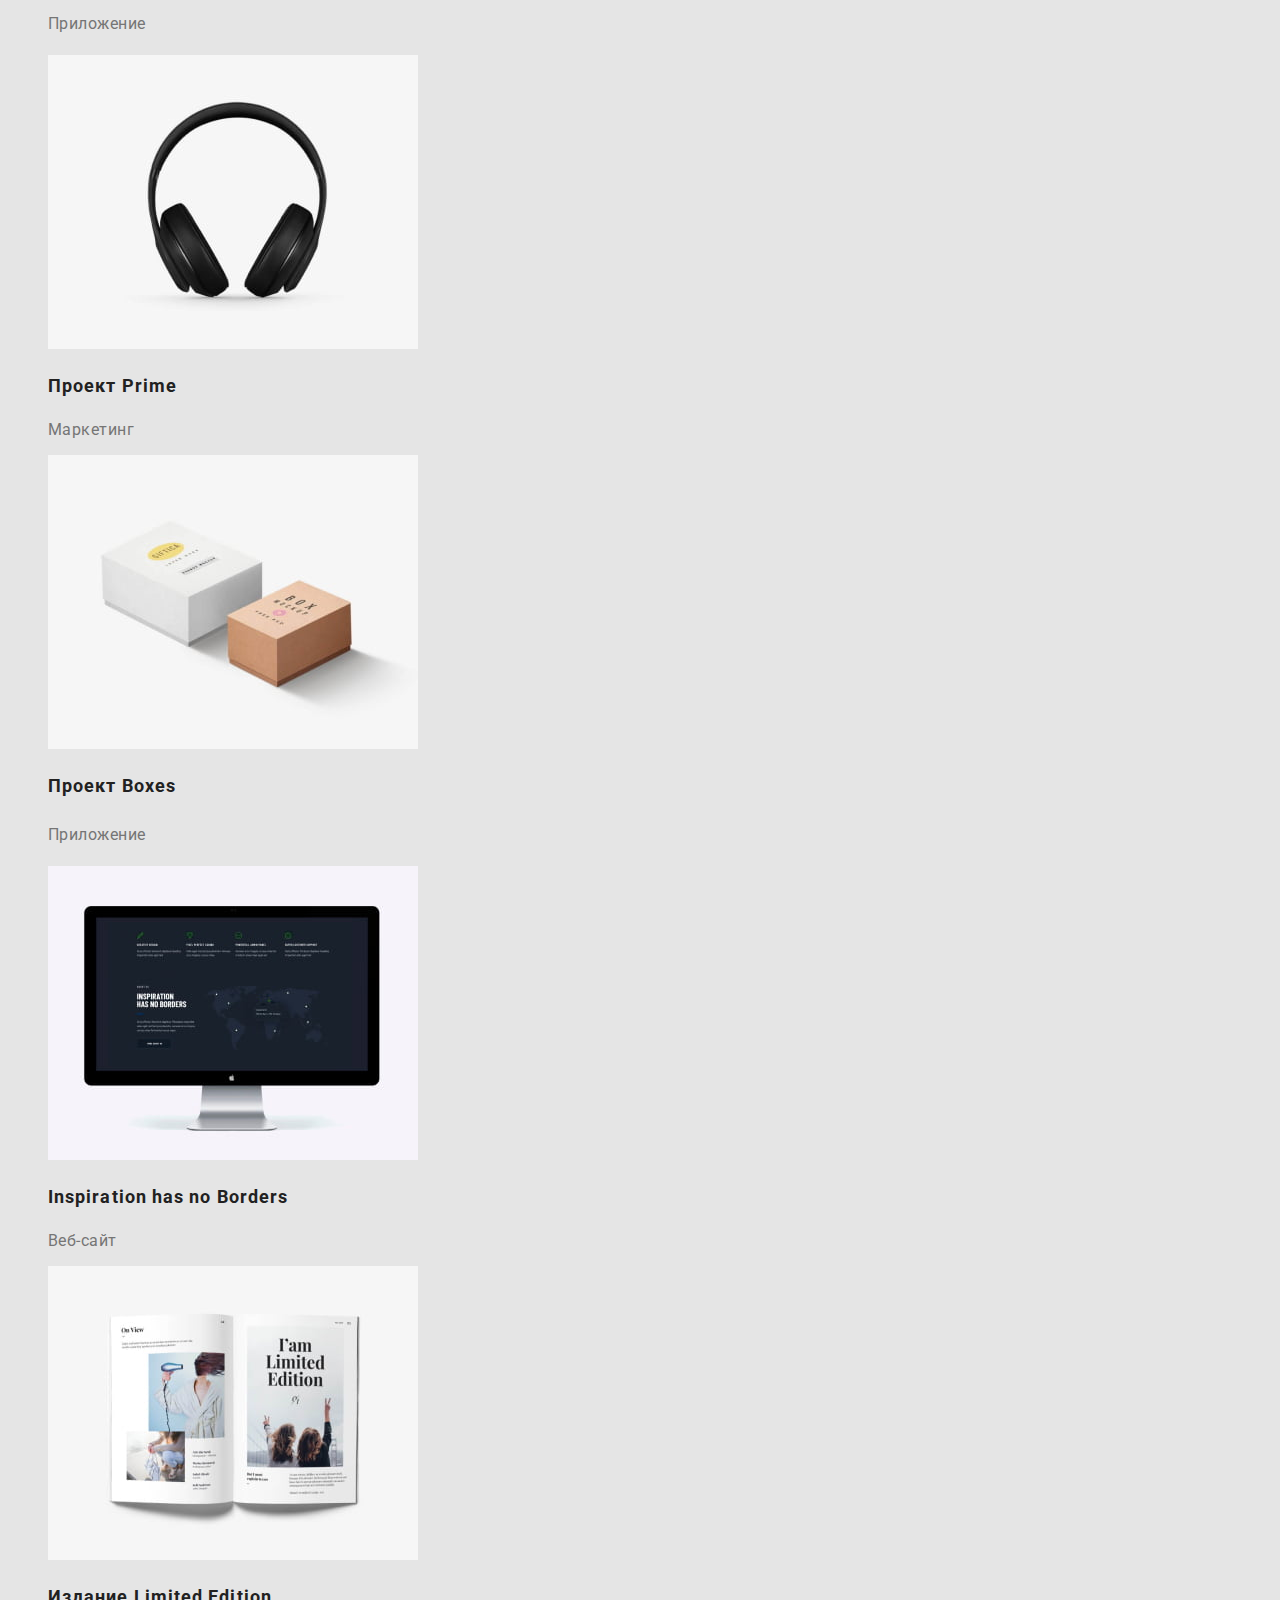
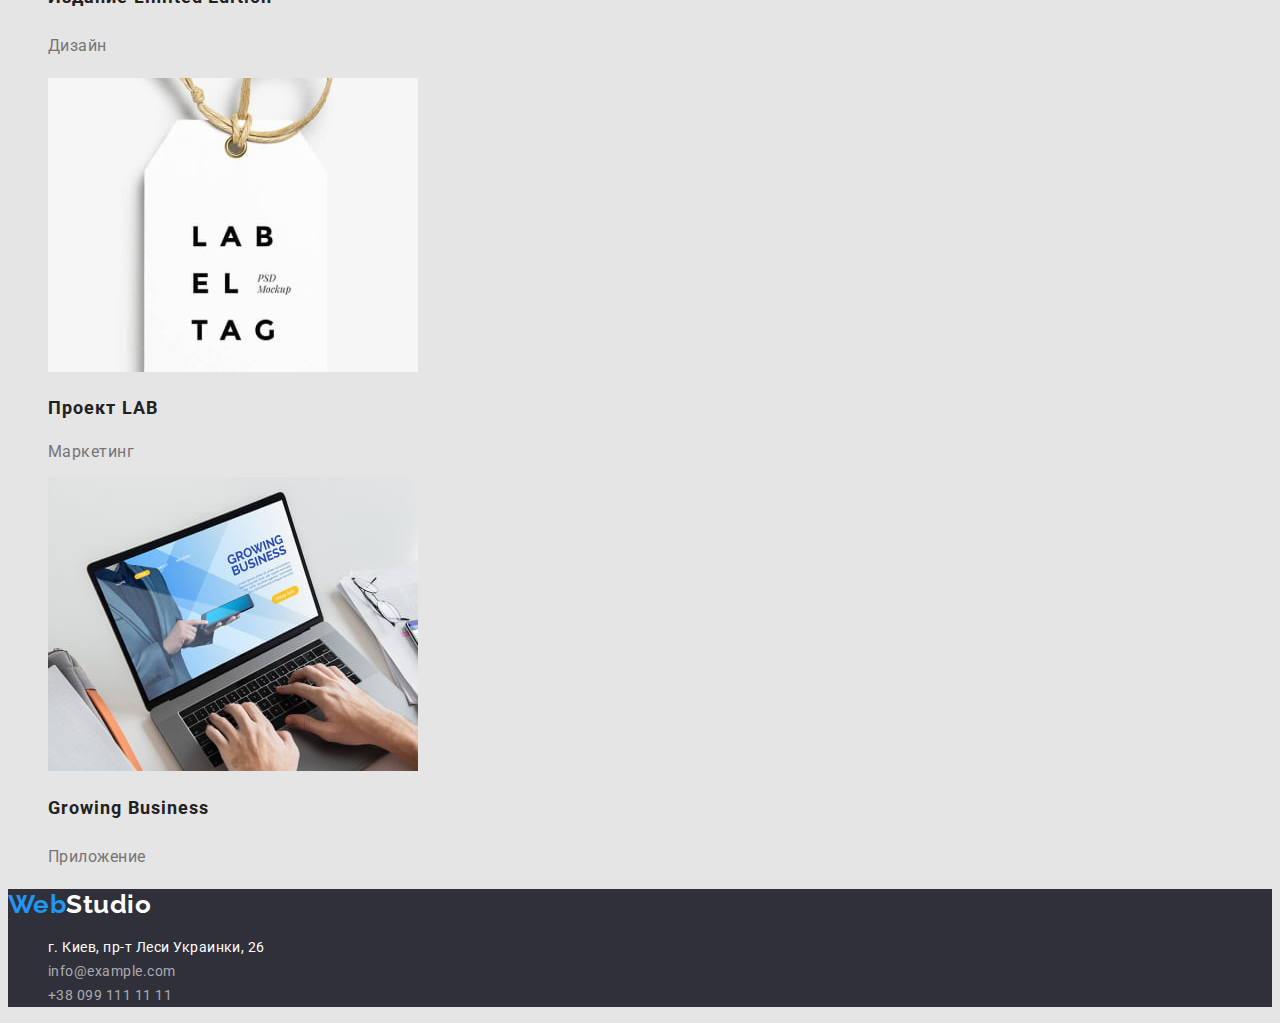
==== commit a8bb99a7: "Добавляет изменение в футер" ====
--- a/portfolio.html
+++ b/portfolio.html
@@ -47,7 +47,7 @@
         <ul class="works-list list">
           <li>
             <img src="./images/tehnokryak.jpg" alt="Веб-сайт Технокряк" width="370" height="294" />
-            <h3 class="works-title">Технокряк</h3>
+            <h2 class="works-title">Технокряк</h2>
             <p class="works-text">Веб-сайт</p>
           </li>
           <li>
@@ -57,7 +57,7 @@
               width="370"
               height="294"
             />
-            <h3 class="works-title">Постер New Orlean vs Golden Star</h3>
+            <h2 class="works-title">Постер New Orlean vs Golden Star</h2>
             <p class="works-text">Дизайн</p>
           </li>
           <li>
@@ -67,22 +67,22 @@
               width="370"
               height="294"
             />
-            <h3 class="works-title">Ресторан Seafood</h3>
+            <h2 class="works-title">Ресторан Seafood</h2>
             <p class="works-text">Приложение</p>
           </li>
           <li>
             <img src="./images/project-prime.jpg" alt="наушники" width="370" height="294" />
-            <h3 class="works-title">Проект Prime</h3>
+            <h2 class="works-title">Проект Prime</h2>
             <p>Маркетинг</p>
           </li>
           <li>
             <img src="./images/project-boxes.jpg" alt="две коробки" width="370" height="294" />
-            <h3 class="works-title">Проект Boxes</h3>
+            <h2 class="works-title">Проект Boxes</h2>
             <p class="works-text">Приложение</p>
           </li>
           <li>
             <img src="./images/inspiration-borders.jpg" alt="монитор" width="370" height="294" />
-            <h3 class="works-title">Inspiration has no Borders</h3>
+            <h2 class="works-title">Inspiration has no Borders</h2>
             <p>Веб-сайт</p>
           </li>
           <li>
@@ -92,17 +92,17 @@
               width="370"
               height="294"
             />
-            <h3 class="works-title">Издание Limited Edition</h3>
+            <h2 class="works-title">Издание Limited Edition</h2>
             <p class="works-text">Дизайн</p>
           </li>
           <li>
             <img src="./images/project-lab.jpg" alt="лейбл" width="370" height="294" />
-            <h3 class="works-title">Проект LAB</h3>
+            <h2 class="works-title">Проект LAB</h2>
             <p>Маркетинг</p>
           </li>
           <li>
             <img src="./images/growing-business.jpg" alt="ноутбук" width="370" height="294" />
-            <h3 class="works-title">Growing Business</h3>
+            <h2 class="works-title">Growing Business</h2>
             <p class="works-text">Приложение</p>
           </li>
         </ul>
--- a/css/style.css
+++ b/css/style.css
@@ -1,15 +1,3 @@
-/* цвет основного текста #757575 */
-
-/* цвет вторичного текста (заголовки) #212121 */
-
-/* цвет основного фона #E5E5E5 */
-
-/* цвет вторичного фона #F5F4FA */
-
-/* цвет акцента #2196F3 */
-
-/* цвет фона неактивных кнопок фильтра #F5F4FA */
-
 :root {
   --main-text-color: #757575;
   --secondary-text-color: #212121;
@@ -100,6 +88,8 @@
   box-shadow: rgba(0, 0, 0, 0.15);
   color: #ffffff;
 
+  font-family: Roboto, sans-serif;
+  font-style: normal;
   font-weight: 700;
   font-size: 16px;
   line-height: 1.9;
@@ -196,11 +186,24 @@
   text-decoration: none;
 }
 
+.footer-list a:hover,
+.footer-list a:focus {
+  color: var(--brand-color);
+}
+
 /* portfolio page */
 
 .button {
   background-color: #f5f4fa;
   color: var(--secondary-text-color);
+
+  font-family: Roboto, sans-serif;
+  font-style: normal;
+  font-weight: 500;
+  font-size: 16px;
+  line-height: 1.6;
+  text-align: center;
+  letter-spacing: 0.03em;
 }
 
 .button:hover,
@@ -211,13 +214,6 @@
   cursor: pointer;
 }
 
-.works-filter {
-  font-weight: 500;
-  font-size: 16px;
-  line-height: 1.6;
-  text-align: center;
-}
-
 .works-title {
   color: var(--secondary-text-color);
 
